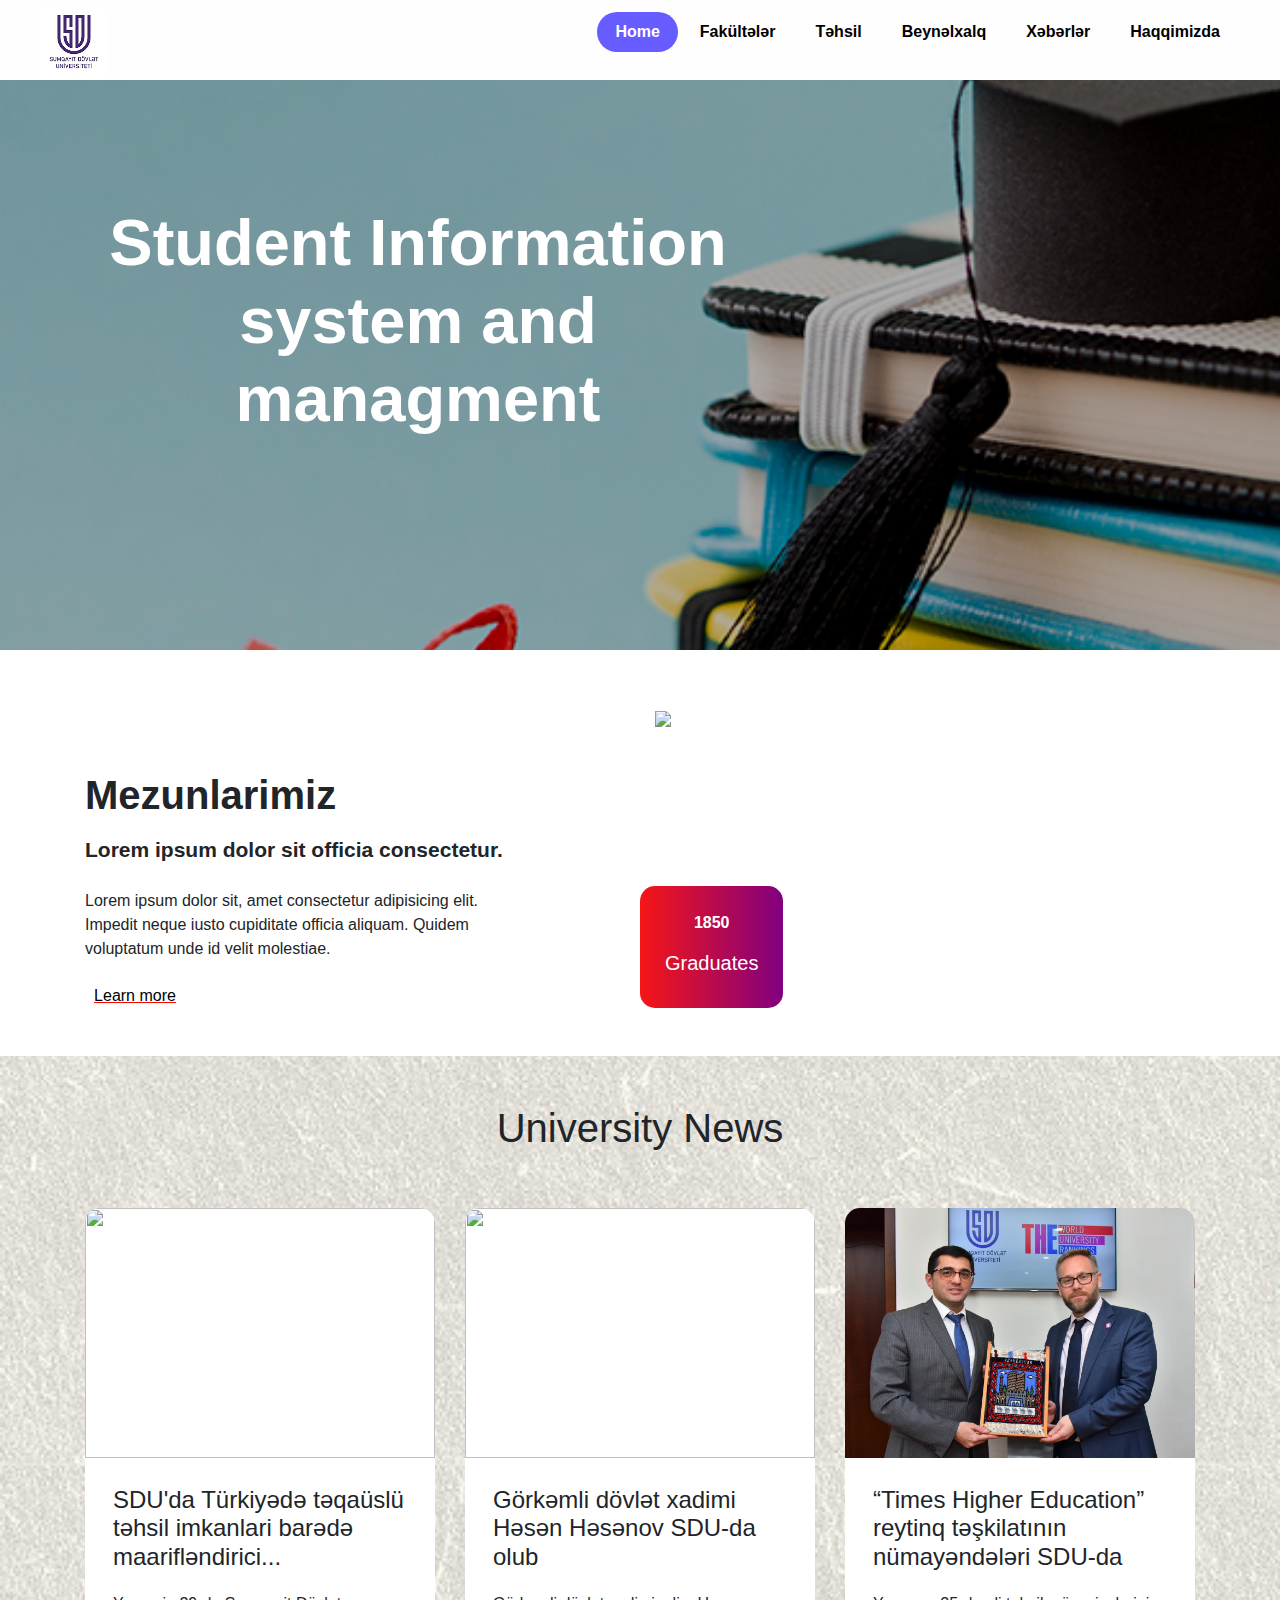
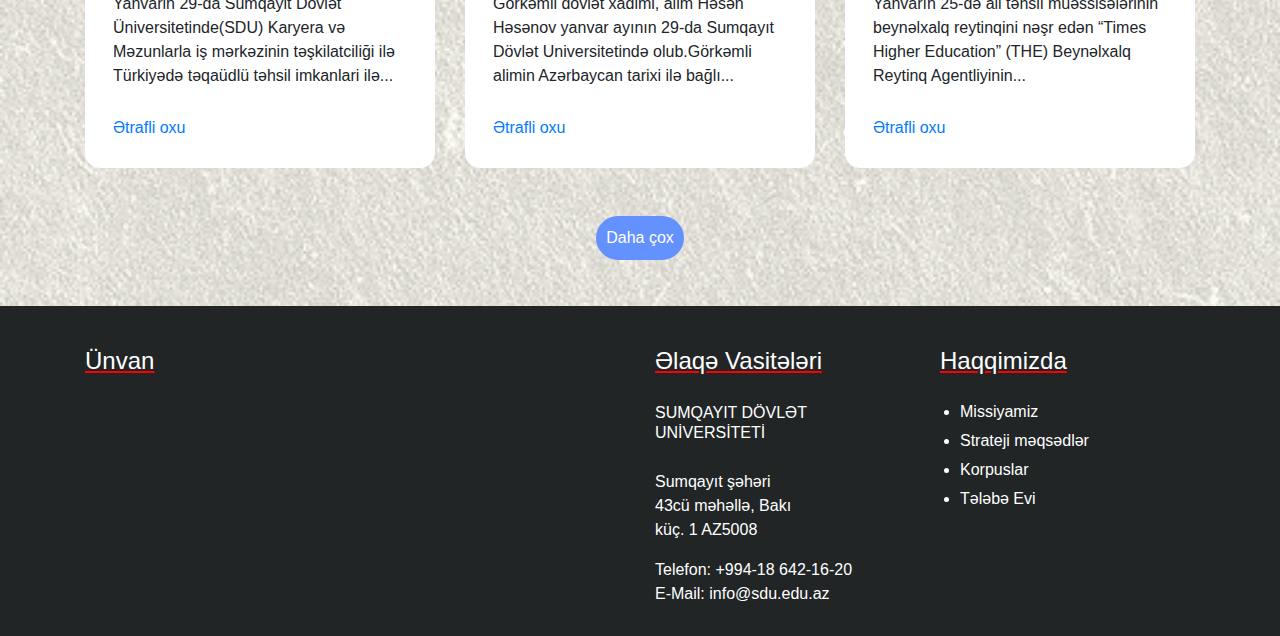
==== index.html @ 3cc32d67 "first commit" ====
<!DOCTYPE html>
<html lang="en">

<head>
    <meta charset="UTF-8">
    <meta name="viewport" content="width=device-width, initial-scale=1.0">
    <title>Document</title>
    <link rel="stylesheet" href="https://cdn.jsdelivr.net/npm/bootstrap@4.3.1/dist/css/bootstrap.min.css"
        integrity="sha384-ggOyR0iXCbMQv3Xipma34MD+dH/1fQ784/j6cY/iJTQUOhcWr7x9JvoRxT2MZw1T" crossorigin="anonymous">
    <link rel="stylesheet" href="https://cdnjs.cloudflare.com/ajax/libs/font-awesome/6.5.1/css/all.min.css"
        integrity="sha512-DTOQO9RWCH3ppGqcWaEA1BIZOC6xxalwEsw9c2QQeAIftl+Vegovlnee1c9QX4TctnWMn13TZye+giMm8e2LwA=="
        crossorigin="anonymous" referrerpolicy="no-referrer" />
    <link rel="stylesheet" href="./assets/css/main.css">
</head>

<body>

    <header>
        <div class="logo">
            <img src="./assets/images/logo_b.png">
        </div>
        <input type="checkbox" id="nav_check" hidden>
        <nav>
            <div class="logo">
                <img src="./assets/images/logo_b.png">
            </div>
            <ul>
                <li><a href="#" class="active">Home</a></li>
                <li>
                    <a href="#">Fakültələr</a>
                    <div class="mega_menu2">
                        <ul>
                            <li><a href="#">İqtisadiyyat və idarəetmə</a></li>
                            <li><a href="#">Fizika və elektroenergetika</a></li>
                            <li><a href="#">Tarix və coğrafiya</a></li>
                            <li><a href="#">Filologiya</a></li>
                            <li><a href="#">Mühəndislik</a></li>
                            <li><a href="#">Riyaziyyat</a></li>
                            <li><a href="#">Kimya və biologiya</a></li>
                        </ul>
                    </div>
                </li>
                <li>
                    <a href="#">Təhsil</a>
                    <div class="mega_menu">
                        <ul>
                            <li><a href="#">Bakalavr</a></li>
                            <li><a href="#">Magistr</a></li>
                            <li><a href="#">Doktorantura</a></li>
                            <li><a href="#">Akademik Teqvim</a></li>
                        </ul>
                    </div>
                </li>
                <li><a href="">Beynəlxalq</a></li>
                <li><a href="./news.html">Xəbərlər</a></li>
                <li><a href="./haqqinda.html">Haqqimizda</a></li>
            </ul>
        </nav>
        <label for="nav_check" class="hamburger">
            <div></div>
            <div></div>
            <div></div>
        </label>
    </header>

    <main>
        <section id="backImage">
            <div class="black">
                <div class="container">
                    <div class="row">
                        <div class="col-12">
                            <div class="systemText">
                                <h1>Student Information system and managment</h1>
                            </div>
                        </div>
                    </div>
                </div>
            </div>
        </section>
        <section id="mezunSection">
            <div class="container mt-5">
                <div class="row">
                    <div class="col-xl-6 col-lg-6 col-12 mt-5">
                        <div class="mezunText">
                            <h1>Mezunlarimiz</h1>
                            <p id="lorem">Lorem ipsum dolor sit officia consectetur.</p>
                            <p>Lorem ipsum dolor sit, amet consectetur adipisicing elit. Impedit neque iusto cupiditate
                                officia aliquam. Quidem voluptatum unde id velit molestiae.</p>
                            <button>Learn more</button>
                        </div>
                    </div>
                    <div class="col-xl-6 col-lg-6 col-12 mt-2">
                        <div class="mezunImage">
                            <img
                                src="https://iletisim.sakarya.edu.tr/timthumb.php?src=https://iletisim.sakarya.edu.tr/sites/iletisim.sakarya.edu.tr/image/2018-03-16_16-16-45-735_shutterstock_658847998.jpg&w=750">
                            <div class="mezunNumber">
                                <p>1850</p>
                                <h5>Graduates</h5>
                            </div>
                        </div>
                    </div>
                </div>
            </div>
        </section>
        <section id="newsSection">
            <div class="container mt-5">
                <div class="row">
                    <div class="col-12 mt-5 d-flex justify-content-center">
                        <div class="newsDiv">
                            <h1>University News</h1>
                        </div>
                    </div>
                    <div class="col-xl-4 col-md-6 col-12 mt-5">
                        <div class="newsThreeDiv">
                            <div class="newsDivImage">
                                <img src="./assets/images/IMG_6632.jpeg" alt="">
                            </div>
                            <div class="newsText">
                                <h4>SDU'da Türkiyədə təqaüslü təhsil imkanlari barədə maarifləndirici...</h4>
                                <p>Yanvarin 29-da Sumqayit Dövlət Üniversitetinde(SDU) Karyera və Məzunlarla iş
                                    mərkəzinin təşkilatciliği ilə Türkiyədə təqaüdlü təhsil imkanlari ilə...
                                </p>
                                <a href="./news.html">Ətrafli oxu <i class="fa-solid fa-arrow-right-long"></i></a>
                            </div>
                        </div>
                    </div>
                    <div class="col-xl-4 col-md-6 col-12 mt-5">
                        <div class="newsThreeDiv">
                            <div class="newsDivImage">
                                <img src="https://www.sdu.edu.az/userfiles/image/news/0930Metin.JPG" alt="">
                            </div>
                            <div class="newsText">
                                <h4>Görkəmli dövlət xadimi Həsən Həsənov SDU-da olub
                                </h4>
                                <p>Görkəmli dövlət xadimi, alim Həsən Həsənov yanvar ayının 29-da Sumqayıt Dövlət
                                    Universitetində olub.Görkəmli alimin Azərbaycan tarixi ilə bağlı...
                                </p>
                                <a href="./news.html">Ətrafli oxu <i class="fa-solid fa-arrow-right-long"></i></a>
                            </div>
                        </div>
                    </div>
                    <div class="col-xl-4 col-md-6 col-12 mt-5">
                        <div class="newsThreeDiv">
                            <div class="newsDivImage">
                                <img src="./assets/images/daebc06d-3aff-4c7c-9a2e-379bf083ae98.jpeg" alt="">
                            </div>
                            <div class="newsText">
                                <h4>“Times Higher Education” reytinq təşkilatının nümayəndələri SDU-da
                                </h4>
                                <p>Yanvarın 25-də ali təhsil müəssisələrinin beynəlxalq reytinqini nəşr edən “Times
                                    Higher Education” (THE) Beynəlxalq Reytinq Agentliyinin...</p>
                                <a href="./news.html">Ətrafli oxu <i class="fa-solid fa-arrow-right-long"></i></a>
                            </div>
                        </div>
                    </div>
                    <div class="col-12 mt-5 d-flex justify-content-center">
                        <div class="moreBtn">
                            <a href="./news.html">
                                <button>Daha çox</button>
                            </a>
                        </div>
                    </div>
                </div>
            </div>
        </section>

    </main>

    <footer>
        <div class="container">
            <div class="row">
                <div class="col-xl-6 col-md-6 col-12 mt-3">
                    <div class="map_uni">
                        <h4>Ünvan</h4>
                        <iframe
                            src="https://www.google.com/maps/embed?pb=!1m18!1m12!1m3!1d3030.5204602989106!2d49.674175275301245!3d40.574265846037385!2m3!1f0!2f0!3f0!3m2!1i1024!2i768!4f13.1!3m3!1m2!1s0x4030912b2cbbf477%3A0x6acc6600f49ba00e!2zU3VtcWF5xLF0IETDtnZsyZl0IFVuaXZlcnNpdGV0aQ!5e0!3m2!1saz!2saz!4v1706859973296!5m2!1saz!2saz"
                            width="100%" height="200px" style="border:0;" allowfullscreen="" loading="lazy"
                            referrerpolicy="no-referrer-when-downgrade"></iframe>

                    </div>
                </div>
                <div class="col-xl-3 col-md-6 col-12 mt-3">
                    <div class="end_text">
                        <h4>Əlaqə Vasitələri</h4>
                        <h6>SUMQAYIT DÖVLƏT UNİVERSİTETİ
                        </h6>
                        <p>Sumqayıt şəhəri
                            43cü məhəllə, Bakı küç. 1
                            AZ5008</p>
                        <span>Telefon: +994-18 642-16-20
                        </span>
                        <span>E-Mail: info@sdu.edu.az
                        </span>
                    </div>
                </div>
                <div class="col-xl-3 col-md-6 col-12 mt-3">
                    <div class="end_news">
                        <h4>Haqqimizda</h4>
                        <ul>
                            <li><a href="#">Missiyamiz</a></li>
                            <li><a href="#">Strateji məqsədlər</a></li>
                            <li><a href="./korpus.html">Korpuslar</a></li>
                            <li><a href="./student.html">Tələbə Evi</a></li>
                        </ul>
                    </div>
                </div>
            </div>
        </div>
    </footer>




    <script src="https://code.jquery.com/jquery-3.3.1.slim.min.js"
        integrity="sha384-q8i/X+965DzO0rT7abK41JStQIAqVgRVzpbzo5smXKp4YfRvH+8abtTE1Pi6jizo"
        crossorigin="anonymous"></script>
    <script src="https://cdn.jsdelivr.net/npm/popper.js@1.14.7/dist/umd/popper.min.js"
        integrity="sha384-UO2eT0CpHqdSJQ6hJty5KVphtPhzWj9WO1clHTMGa3JDZwrnQq4sF86dIHNDz0W1"
        crossorigin="anonymous"></script>
    <script src="https://cdn.jsdelivr.net/npm/bootstrap@4.3.1/dist/js/bootstrap.min.js"
        integrity="sha384-JjSmVgyd0p3pXB1rRibZUAYoIIy6OrQ6VrjIEaFf/nJGzIxFDsf4x0xIM+B07jRM"
        crossorigin="anonymous"></script>

</body>

</html>
---- assets/css/main.css ----
* {
  margin: 0;
  padding: 0;
  box-sizing: border-box;
  text-decoration: none;
}

header {
  position: fixed;
  width: 100%;
  z-index: 999;
  height: 80px;
  background-color: #fefefe;
  display: flex;
  justify-content: space-between;
  align-items: center;
  padding: 0 40px;
  margin: 0 auto;
}
header .logo {
  margin-top: 8px;
}
header .logo img {
  width: 50%;
  height: auto;
}
header nav .logo {
  display: none;
}
header nav ul {
  display: flex;
}
header nav ul li {
  list-style-type: none;
}
header nav ul li:hover .mega_menu {
  display: block;
  transition: 1s;
}
header nav ul li:hover .mega_menu2 {
  display: block;
  transition: 1s;
}
header nav ul li .mega_menu {
  position: absolute;
  left: 69%;
  padding: 5px;
  background-color: #fff;
  border-radius: 5px;
  display: none;
}
header nav ul li .mega_menu ul {
  display: flex;
  flex-direction: column;
}
header nav ul li .mega_menu ul li {
  margin-bottom: 10px;
}
header nav ul li .mega_menu2 {
  position: absolute;
  left: 59%;
  padding: 5px;
  background-color: #fff;
  border-radius: 5px;
  display: none;
}
header nav ul li .mega_menu2 ul {
  display: flex;
  flex-direction: column;
}
header nav ul li .mega_menu2 ul li {
  margin-bottom: 10px;
}
header nav ul li .active {
  background: #675cff;
  color: #fff;
}
header nav ul li a {
  color: black;
  display: block;
  margin: 0 2px;
  font-weight: 600;
  padding: 8px 18px;
  transition: 0.5s;
  border-radius: 30px;
}
header nav ul li a:hover {
  background-color: #655cff;
  text-decoration: none;
  color: white;
  transition: 0.5s;
}
header .hamburger {
  height: fit-content;
  cursor: pointer;
  padding: 3px 8px;
  border-radius: 5px;
  transition: 3s;
  display: none;
}
header .hamburger:hover {
  background: #f6f4ff;
}
header .hamburger div {
  width: 30px;
  height: 2px;
  margin: 6px 0;
  background: #212526;
}

@media (max-width: 1100px) {
  header {
    width: 100%;
    padding: 0 10px;
  }
  header nav {
    position: absolute;
    left: 0;
    top: 0;
    z-index: 1;
    width: 230px;
    height: 100vh;
    background-color: #fefefe;
    transition: 0.4s;
    box-shadow: 2px 0 20px 0 rgba(0, 0, 0, 0.05);
  }
  header nav .logo {
    display: block;
    display: flex;
    align-items: center;
    justify-content: center;
    width: 60%;
  }
  header nav ul {
    display: block;
    padding: 0 20px;
    margin-top: 20px;
  }
  header #nav_check:checked ~ nav {
    left: 0;
    display: none;
  }
  header .hamburger {
    display: block;
  }
}
#backImage {
  background-image: url(../../../assets/images/mezun_img.jpg);
  width: 100%;
  min-height: 650px;
  background-size: cover;
  background-position: center;
  background-attachment: fixed;
}
#backImage .black {
  background: rgba(0, 0, 0, 0.3);
  width: 100%;
  min-height: 650px;
  display: flex;
  justify-content: start;
  align-items: center;
}
#backImage .black .container {
  color: white;
}
#backImage .black .container .systemText {
  width: 60%;
  text-align: center;
}
#backImage .black .container .systemText h1 {
  font-size: 65px;
  font-weight: 600;
}

@media (max-width: 600px) {
  #backImage .black .container .systemText {
    text-align: center;
  }
  #backImage .black .container .systemText h1 {
    font-size: 35px;
  }
}
#mezunSection .mezunText {
  display: flex;
  flex-direction: column;
  gap: 7px;
  width: 100%;
  margin-top: 25px;
}
#mezunSection .mezunText h1 {
  font-weight: 650;
}
#mezunSection .mezunText #lorem {
  font-size: 21px;
  font-weight: 600;
}
#mezunSection .mezunText p {
  width: 80%;
}
#mezunSection .mezunText button {
  width: 100px;
  border: none;
  background-color: transparent;
  text-decoration: underline red;
}
#mezunSection .mezunImage img {
  width: 100%;
  height: auto;
}
#mezunSection .mezunImage .mezunNumber {
  padding: 25px;
  color: white;
  background: linear-gradient(to right, rgb(246, 22, 22), purple);
  position: absolute;
  left: 0;
  bottom: 0;
  border-radius: 15px;
  text-align: center;
}
#mezunSection .mezunImage .mezunNumber p {
  font-weight: 650;
}

#newsSection {
  margin-top: 30px;
  background-color: #fff;
  background-image: url(../../../assets/images/body_bg.jpg);
  width: 100%;
  min-height: 850px;
  background-size: cover;
  background-position: center;
}
#newsSection .newsThreeDiv {
  background-color: white;
  border-radius: 15px;
  transition: 1s;
}
#newsSection .newsThreeDiv:hover {
  scale: 1.1;
  transition: 1s;
  cursor: pointer;
}
#newsSection .newsThreeDiv .newsDivImage img {
  width: 100%;
  height: 250px;
  border-top-right-radius: 15px;
  border-top-left-radius: 15px;
}
#newsSection .newsThreeDiv .newsText {
  padding: 28px;
  display: flex;
  flex-direction: column;
  gap: 12px;
}
#newsSection .newsThreeDiv .newsText a:hover i {
  transform: translateX(5px);
}
#newsSection .moreBtn a button {
  border: none;
  background-color: #6391fd;
  padding: 8px;
  color: white;
  cursor: pointer;
  transition: all 0.7s ease;
  border-radius: 30px;
  border: 2px solid #6391fd;
}
#newsSection .moreBtn a button:hover {
  background-color: transparent;
  color: black;
  border: 2px solid #6391fd;
  transition: all 0.7s ease;
}

.projectsDiv {
  text-align: center;
  display: flex;
  flex-direction: column;
  justify-content: center;
  align-items: center;
  gap: 8px;
  width: 100%;
}
.projectsDiv h1 {
  width: 50%;
  font-size: 50px;
  font-weight: 640;
}

footer {
  background-color: #212526;
  color: white;
  width: 100%;
  min-height: 330px;
  display: flex;
  justify-content: center;
  align-items: center;
}
footer .container .map_uni h4 {
  text-decoration: underline red;
}
footer .container .map_uni iframe {
  margin-top: 20px;
}
footer .container .end_text {
  width: 100%;
}
footer .container .end_text h4 {
  text-decoration: underline red;
}
footer .container .end_text h6 {
  margin: 28px 0;
}
footer .container .end_text span {
  display: flex;
}
footer .container .end_text p {
  width: 60%;
}
footer .container .end_news h4 {
  text-decoration: underline red;
}
footer .container .end_news ul {
  margin-top: 25px;
  display: flex;
  flex-direction: column;
  gap: 5px;
  margin-left: 20px;
}
footer .container .end_news ul li a {
  color: white;
}

* {
  margin: 0;
  padding: 0;
  box-sizing: border-box;
}

.header {
  position: static;
}

#backColorOne {
  background-color: #e3e9f7;
  padding: 35px;
  margin-top: 25px;
}
#backColorOne .news_image img {
  width: 100%;
  height: auto;
  border-radius: 25px;
  transition: 0.5s;
}
#backColorOne .news_image img:hover {
  scale: 1.03;
  transition: 0.5s;
}
#backColorOne .news_text p {
  font-size: 18px;
  color: rgb(65, 65, 65);
  font-weight: 600;
}

@media (max-width: 600px) {
  #backColorOne .news_text p {
    font-size: 16px;
  }
  #backColorOne .news_head h3 {
    font-size: 20px;
  }
}
#backColor {
  background-color: #fff;
  padding: 25px;
  margin-top: 25px;
}
#backColor .news_image img {
  width: 100%;
  height: auto;
  border-radius: 25px;
  transition: 0.5s;
}
#backColor .news_image img:hover {
  scale: 1.03;
  transition: 0.5s;
}
#backColor .news_text p {
  font-size: 18px;
  color: rgb(65, 65, 65);
  font-weight: 600;
}

@media (max-width: 600px) {
  #backColor .news_text p {
    font-size: 16px;
  }
  #backColor .news_head h3 {
    font-size: 20px;
  }
}
* {
  margin: 0;
  padding: 0;
  box-sizing: border-box;
}

.bodyK {
  background-color: #e3e7f9;
}

.korpus_text {
  display: flex;
  flex-direction: column;
  align-items: center;
  justify-content: center;
  text-align: center;
}

.korpusOne_text p span {
  font-weight: 650;
}

.korpusThree_text p span {
  font-weight: 650;
}

.footerEnd {
  margin-top: 25px;
}

* {
  margin: 0;
  padding: 0;
  box-sizing: border-box;
}

.bodyK {
  background-color: #e3e7f9;
}

#studentSection .korpus_text {
  display: flex;
  flex-direction: column;
  align-items: center;
  justify-content: center;
  text-align: center;
}
#studentSection .korpusOne_text p {
  font-size: 17px;
  font-weight: 505;
  color: rgb(74, 69, 69);
}
#studentSection .korpusOne_text p span {
  font-weight: 650;
}
#studentSection .studentHome_image img {
  width: 100%;
  height: auto;
  border-radius: 25px;
  transition: 1s;
}
#studentSection .studentHome_image img:hover {
  transition: 1s;
  scale: 1.03;
}
#studentSection .korpusThree_text p {
  font-size: 17px;
  font-weight: 505;
  color: rgb(74, 69, 69);
}
#studentSection .korpusThree_text p span {
  font-weight: 650;
}

.footerEnd {
  margin-top: 25px;
}
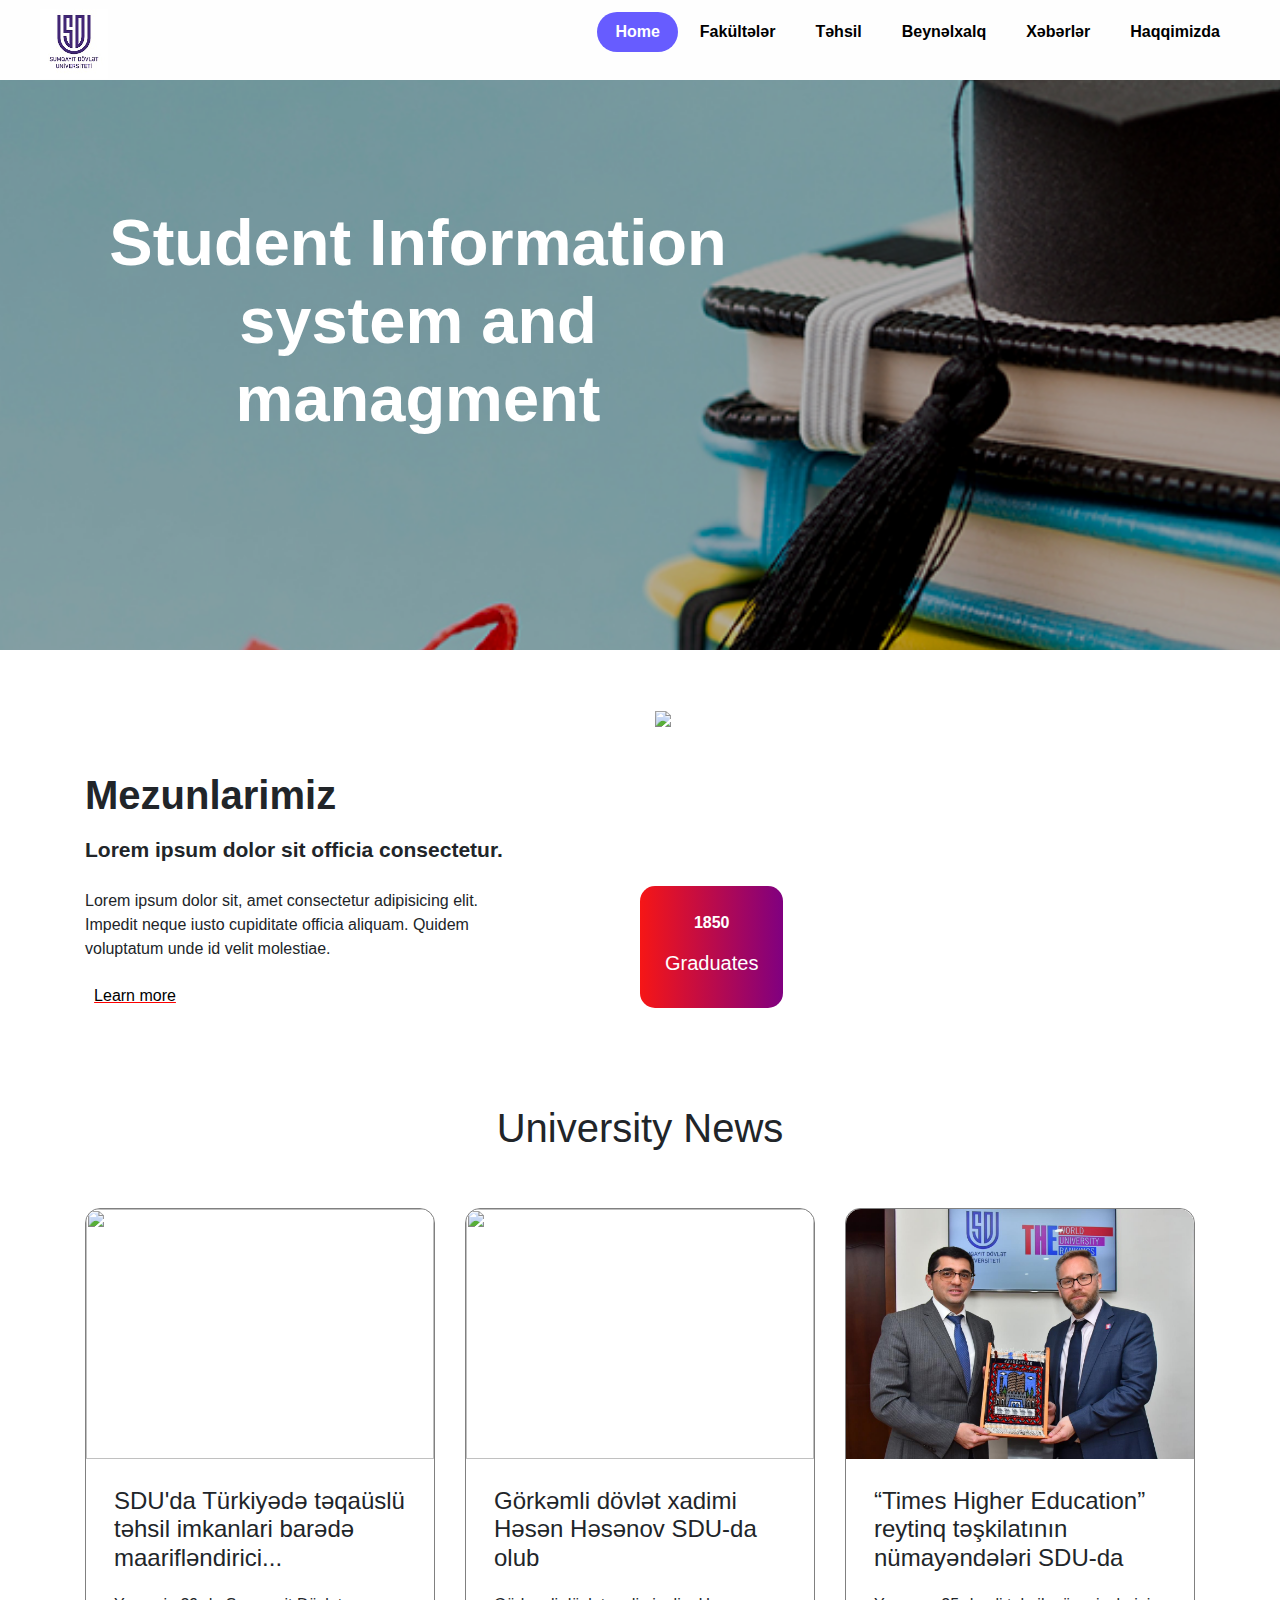
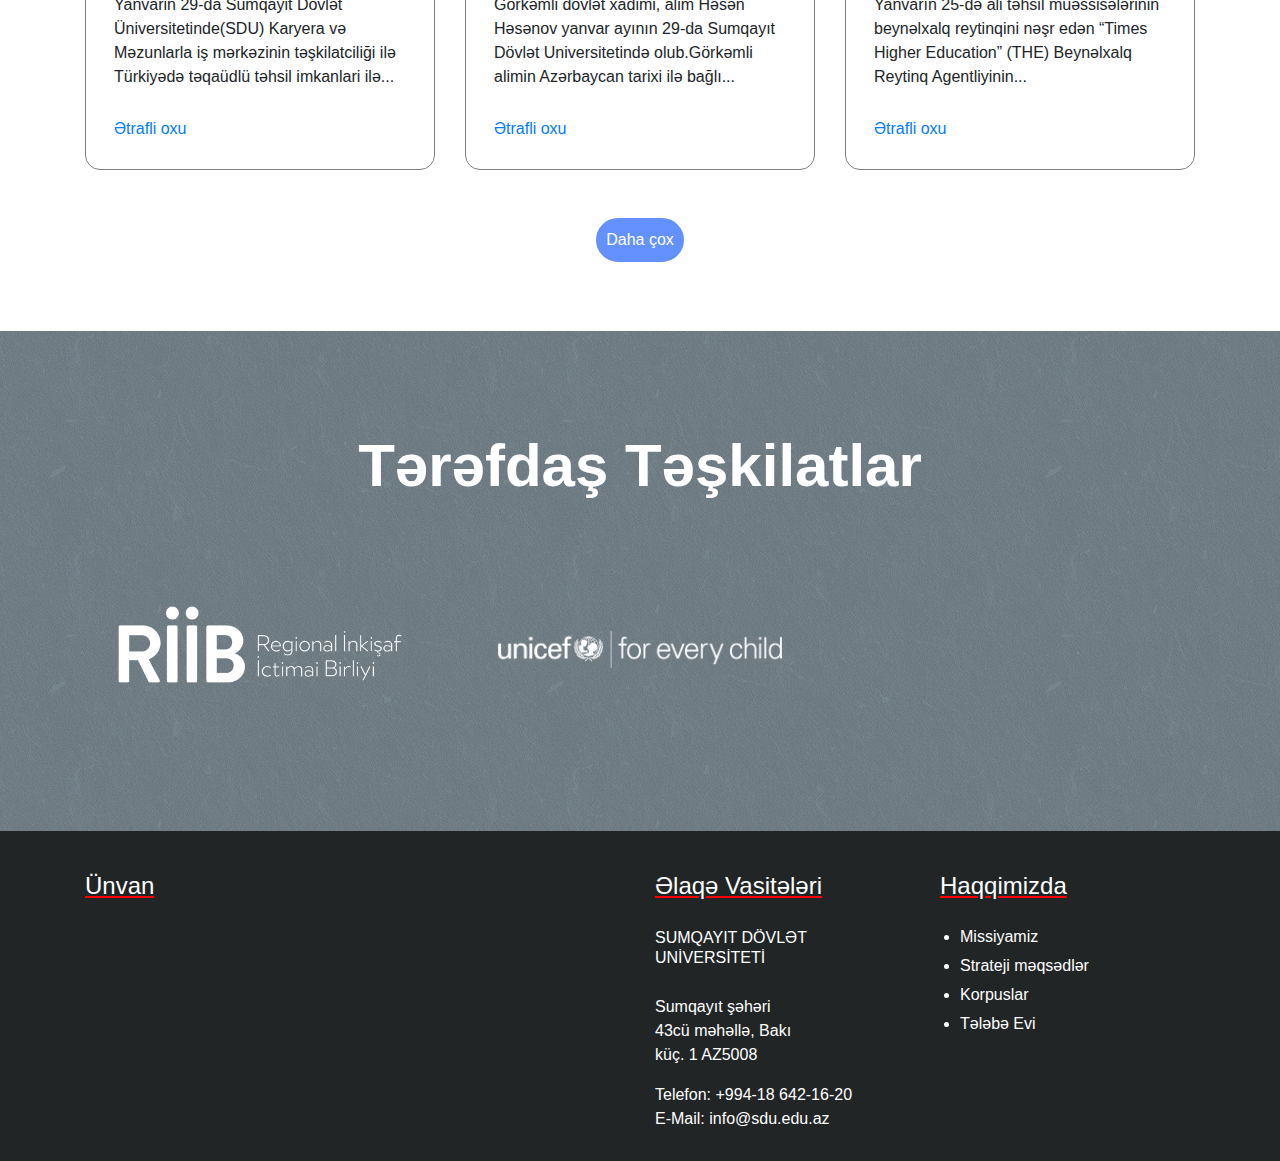
==== commit 79065815: "leader page and responsivlik" ====
--- a/index.html
+++ b/index.html
@@ -163,7 +163,33 @@
                 </div>
             </div>
         </section>
-
+        <section id="backPhoto">
+            <div class="container">
+                <div class="row">
+                    <div class="col-12">
+                        <div class="institutionDiv">
+                            <h1>Tərəfdaş Təşkilatlar</h1>
+                        </div>
+                    </div>
+                    <div class="col-xl-4 col-md-6 col-12 mt-5 p-5">
+                        <div class="institutionİmgs">
+                            <img src="./assets/images/logo_riib2x_az.png" alt="">
+                        </div>
+                    </div>
+                    <div class="col-xl-4 col-md-6 col-12 mt-5 p-5">
+                        <div class="institutionİmgs">
+                            <img id="unicef" src="./assets/images/English_9.png (1).webp" alt="">
+                        </div>
+                    </div>
+                    <div class="col-xl-4 col-md-6 col-12 mt-5 p-5">
+                        <div class="institutionİmgs">
+                            <img src="https://englishonline.britishcouncil.org/wp-content/themes/englishonline-site/_front/_gfx/logo.svg"
+                                alt="">
+                        </div>
+                    </div>
+                </div>
+            </div>
+        </section>
     </main>
 
     <footer>
--- a/assets/css/main.css
+++ b/assets/css/main.css
@@ -1,3 +1,4 @@
+@charset "UTF-8";
 * {
   margin: 0;
   padding: 0;
@@ -115,6 +116,7 @@
   }
   header nav {
     position: absolute;
+    animation: menuanime 1s forwards;
     left: 0;
     top: 0;
     z-index: 1;
@@ -144,6 +146,14 @@
     display: block;
   }
 }
+@keyframes menuanime {
+  from {
+    transform: translateX(-200px);
+  }
+  to {
+    transform: translateX(0);
+  }
+}
 #backImage {
   background-image: url(../../../assets/images/mezun_img.jpg);
   width: 100%;
@@ -157,24 +167,26 @@
   width: 100%;
   min-height: 650px;
   display: flex;
-  justify-content: start;
   align-items: center;
 }
 #backImage .black .container {
   color: white;
 }
 #backImage .black .container .systemText {
+  width: 100%;
+}
+#backImage .black .container .systemText h1 {
+  font-size: 65px;
+  font-weight: 600;
   width: 60%;
   text-align: center;
-}
-#backImage .black .container .systemText h1 {
-  font-size: 65px;
-  font-weight: 600;
 }
 
 @media (max-width: 600px) {
   #backImage .black .container .systemText {
     text-align: center;
+    display: flex;
+    justify-content: center;
   }
   #backImage .black .container .systemText h1 {
     font-size: 35px;
@@ -224,7 +236,6 @@
 #newsSection {
   margin-top: 30px;
   background-color: #fff;
-  background-image: url(../../../assets/images/body_bg.jpg);
   width: 100%;
   min-height: 850px;
   background-size: cover;
@@ -234,8 +245,10 @@
   background-color: white;
   border-radius: 15px;
   transition: 1s;
+  border: 1px solid gray;
 }
 #newsSection .newsThreeDiv:hover {
+  box-shadow: 0 0 5px 3px gray;
   scale: 1.1;
   transition: 1s;
   cursor: pointer;
@@ -245,6 +258,7 @@
   height: 250px;
   border-top-right-radius: 15px;
   border-top-left-radius: 15px;
+  object-fit: cover;
 }
 #newsSection .newsThreeDiv .newsText {
   padding: 28px;
@@ -272,6 +286,11 @@
   transition: all 0.7s ease;
 }
 
+@media (max-width: 600px) {
+  #newsSection .newsDiv h1 {
+    font-size: 32px;
+  }
+}
 .projectsDiv {
   text-align: center;
   display: flex;
@@ -287,6 +306,41 @@
   font-weight: 640;
 }
 
+#backPhoto {
+  background-image: url(../../../assets/images/info_block_bg.jpg);
+  width: 100%;
+  min-height: 500px;
+  display: flex;
+  justify-content: center;
+  align-items: center;
+  color: white;
+  margin-top: 25px;
+}
+#backPhoto .institutionDiv {
+  display: flex;
+  justify-content: center;
+  align-items: center;
+}
+#backPhoto .institutionDiv h1 {
+  font-size: 60px;
+  font-weight: 600;
+}
+#backPhoto .institutionİmgs img {
+  width: 100%;
+  height: auto;
+}
+#backPhoto .institutionİmgs #unicef {
+  margin-top: 25px;
+}
+
+@media (max-width: 600px) {
+  #backPhoto .institutionDiv {
+    text-align: center;
+  }
+  #backPhoto .institutionDiv h1 {
+    font-size: 40px;
+  }
+}
 footer {
   background-color: #212526;
   color: white;
@@ -475,4 +529,44 @@
 
 .footerEnd {
   margin-top: 25px;
+}
+
+* {
+  margin: 0;
+  padding: 0;
+  box-sizing: border-box;
+}
+
+.leader_img img {
+  width: 100%;
+  height: auto;
+}
+
+.leaderText a button {
+  padding: 5px 10px;
+  border: none;
+  text-decoration: underline red;
+  background-color: transparent;
+  cursor: pointer;
+  font-weight: 600;
+  display: flex;
+}
+.leaderText a button i {
+  display: none;
+}
+.leaderText a button:hover i {
+  display: block;
+  transform: translateX(5px);
+  margin-top: 5px;
+}
+
+* {
+  margin: 0;
+  padding: 0;
+  box-sizing: border-box;
+}
+
+.text_img img {
+  width: 100%;
+  height: auto;
 }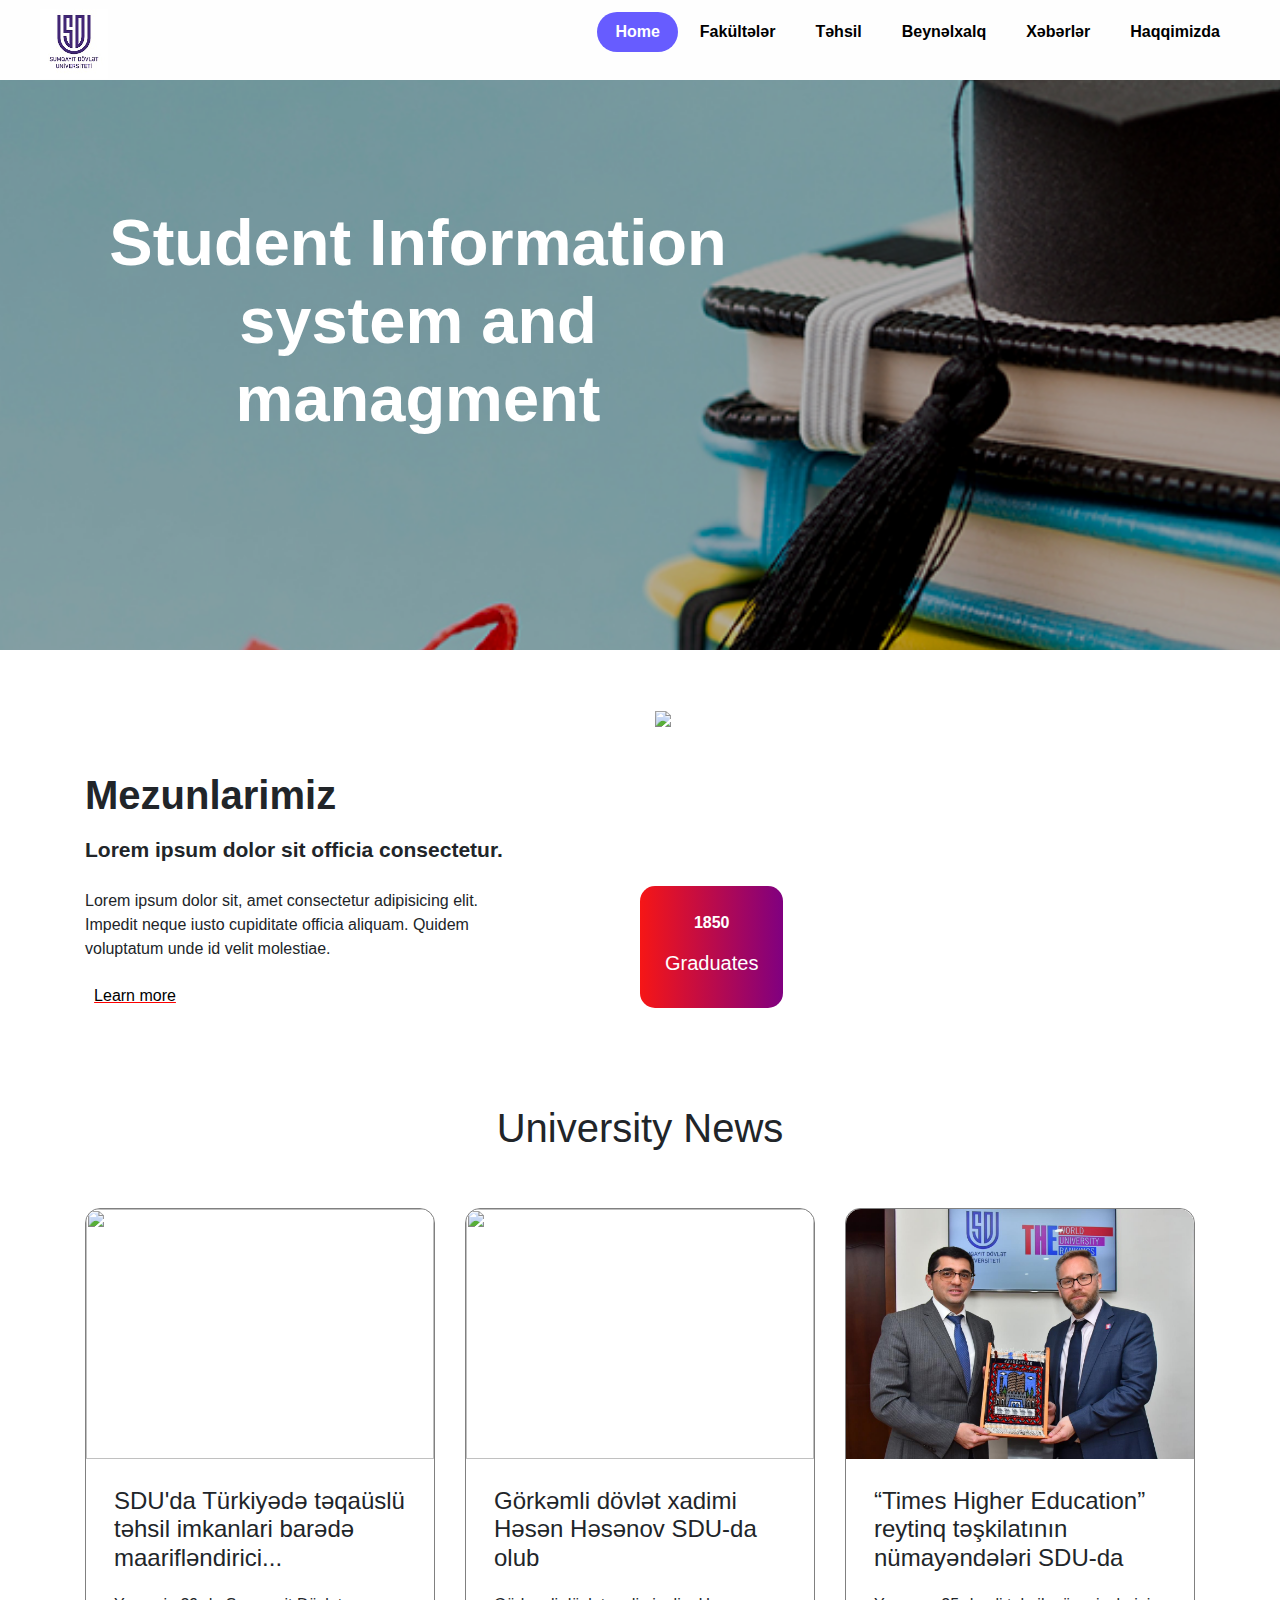
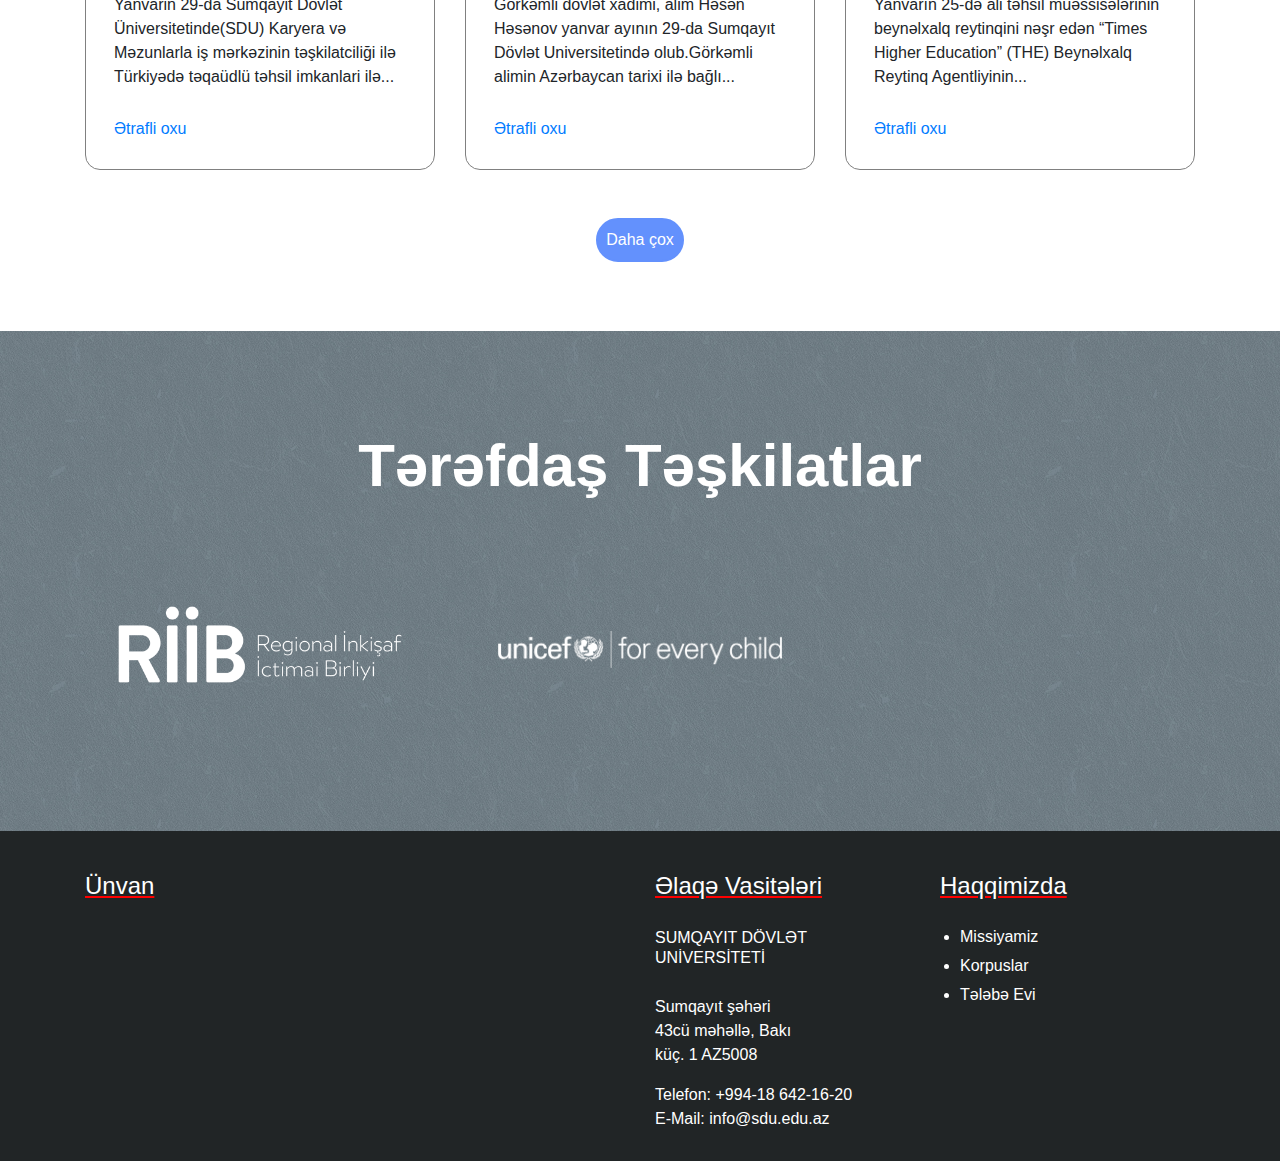
==== commit e29698d0: "faculty js and text" ====
--- a/index.html
+++ b/index.html
@@ -4,7 +4,7 @@
 <head>
     <meta charset="UTF-8">
     <meta name="viewport" content="width=device-width, initial-scale=1.0">
-    <title>Document</title>
+    <title>My Universty</title>
     <link rel="stylesheet" href="https://cdn.jsdelivr.net/npm/bootstrap@4.3.1/dist/css/bootstrap.min.css"
         integrity="sha384-ggOyR0iXCbMQv3Xipma34MD+dH/1fQ784/j6cY/iJTQUOhcWr7x9JvoRxT2MZw1T" crossorigin="anonymous">
     <link rel="stylesheet" href="https://cdnjs.cloudflare.com/ajax/libs/font-awesome/6.5.1/css/all.min.css"
@@ -27,8 +27,8 @@
             <ul>
                 <li><a href="#" class="active">Home</a></li>
                 <li>
-                    <a href="#">Fakültələr</a>
-                    <div class="mega_menu2">
+                    <a href="./faculty.html">Fakültələr</a>
+                    <!-- <div class="mega_menu2">
                         <ul>
                             <li><a href="#">İqtisadiyyat və idarəetmə</a></li>
                             <li><a href="#">Fizika və elektroenergetika</a></li>
@@ -38,7 +38,7 @@
                             <li><a href="#">Riyaziyyat</a></li>
                             <li><a href="#">Kimya və biologiya</a></li>
                         </ul>
-                    </div>
+                    </div> -->
                 </li>
                 <li>
                     <a href="#">Təhsil</a>
@@ -51,7 +51,7 @@
                         </ul>
                     </div>
                 </li>
-                <li><a href="">Beynəlxalq</a></li>
+                <li><a href="./beynelxalq.html">Beynəlxalq</a></li>
                 <li><a href="./news.html">Xəbərlər</a></li>
                 <li><a href="./haqqinda.html">Haqqimizda</a></li>
             </ul>
@@ -224,7 +224,6 @@
                         <h4>Haqqimizda</h4>
                         <ul>
                             <li><a href="#">Missiyamiz</a></li>
-                            <li><a href="#">Strateji məqsədlər</a></li>
                             <li><a href="./korpus.html">Korpuslar</a></li>
                             <li><a href="./student.html">Tələbə Evi</a></li>
                         </ul>
--- a/assets/css/main.css
+++ b/assets/css/main.css
@@ -6,6 +6,13 @@
   text-decoration: none;
 }
 
+body {
+  display: flex;
+  justify-content: space-between;
+  flex-direction: column;
+  min-height: 100vh;
+}
+
 header {
   position: fixed;
   width: 100%;
@@ -35,10 +42,6 @@
   list-style-type: none;
 }
 header nav ul li:hover .mega_menu {
-  display: block;
-  transition: 1s;
-}
-header nav ul li:hover .mega_menu2 {
   display: block;
   transition: 1s;
 }
@@ -55,21 +58,6 @@
   flex-direction: column;
 }
 header nav ul li .mega_menu ul li {
-  margin-bottom: 10px;
-}
-header nav ul li .mega_menu2 {
-  position: absolute;
-  left: 59%;
-  padding: 5px;
-  background-color: #fff;
-  border-radius: 5px;
-  display: none;
-}
-header nav ul li .mega_menu2 ul {
-  display: flex;
-  flex-direction: column;
-}
-header nav ul li .mega_menu2 ul li {
   margin-bottom: 10px;
 }
 header nav ul li .active {
@@ -121,7 +109,8 @@
     top: 0;
     z-index: 1;
     width: 230px;
-    height: 100vh;
+    height: 95vh;
+    border-radius: 5px;
     background-color: #fefefe;
     transition: 0.4s;
     box-shadow: 2px 0 20px 0 rgba(0, 0, 0, 0.05);
@@ -569,4 +558,171 @@
 .text_img img {
   width: 100%;
   height: auto;
+}
+
+* {
+  margin: 0;
+  padding: 0;
+  box-sizing: border-box;
+}
+
+#faculties {
+  display: flex;
+  flex-direction: column;
+  gap: 25px;
+}
+#faculties .box {
+  display: flex;
+  gap: 15px;
+  justify-content: space-between;
+  border: 2px solid gray;
+}
+#faculties .box .facultyWrite {
+  padding: 25px;
+  display: flex;
+  flex-direction: column;
+  gap: 5px;
+  margin-top: 20px;
+  align-items: center;
+}
+#faculties .box .facultyDiv {
+  display: flex;
+  flex-direction: column;
+  gap: 10px;
+}
+#faculties .box .facultyDiv img {
+  width: 280px;
+  height: 250px;
+  object-fit: cover;
+}
+#faculties .box .click_btn {
+  display: flex;
+  padding: 15px;
+  align-items: flex-end;
+}
+#faculties .box .click_btn button {
+  padding: 5px 10px;
+  border: none;
+  background-color: #272727;
+  color: white;
+  cursor: pointer;
+  border-radius: 6px;
+  border: 2px solid #272727;
+  font-weight: 600;
+  transition: 0.6s;
+}
+#faculties .box .click_btn button:hover {
+  background-color: white;
+  color: #272727;
+  border: 2px solid #272727;
+}
+
+.twoDiv {
+  display: flex;
+  gap: 25px;
+}
+.twoDiv .search_div {
+  display: flex;
+  justify-content: center;
+  align-items: center;
+  gap: 5px;
+}
+.twoDiv .search_div:hover input {
+  width: 250px;
+  background-color: rgb(230, 223, 223);
+}
+.twoDiv .search_div input {
+  width: 0;
+  border: none;
+  padding: 8px;
+  font-weight: 500;
+  transition: 0.8s;
+  outline: none;
+  border-radius: 25px;
+}
+.twoDiv .search_div button {
+  padding: 6px;
+  border: none;
+  background-color: black;
+  color: white;
+  border: 2px solid black;
+  transition: 0.7s;
+  border-radius: 50%;
+  width: 40px;
+}
+.twoDiv .search_div button:hover {
+  background-color: white;
+  border: 2px solid black;
+  color: black;
+}
+
+@media (max-width: 991px) {
+  .twoDiv {
+    display: flex;
+    flex-direction: column;
+  }
+  .twoDiv .search_div {
+    text-align: center;
+  }
+  .twoDiv .search_div:hover input {
+    width: 210px;
+  }
+  #faculties .box {
+    display: flex;
+    flex-direction: column;
+    text-align: center;
+  }
+  #faculties .box .facultyDiv img {
+    width: 100%;
+  }
+  #faculties .box .click_btn {
+    display: flex;
+    justify-content: center;
+    align-items: center;
+  }
+}
+* {
+  margin: 0;
+  padding: 0;
+  box-sizing: border-box;
+}
+
+.teskilat_text {
+  margin-top: 20px;
+}
+.teskilat_text ol {
+  margin-left: 20px;
+  margin-top: 20px;
+}
+.teskilat_text ol li a {
+  color: black;
+}
+
+.projects_text {
+  width: 80%;
+}
+.projects_text ol {
+  margin-left: 15px;
+}
+.projects_text ol li {
+  font-weight: 500;
+}
+.projects_text span {
+  display: flex;
+  flex-direction: column;
+}
+
+@media (max-width: 600px) {
+  .erasmus_div h1 {
+    font-size: 27px;
+  }
+  .projects_text {
+    width: 95%;
+  }
+  .projects_text h4 {
+    font-size: 22px;
+  }
+}
+.footerB {
+  margin-top: 25px;
 }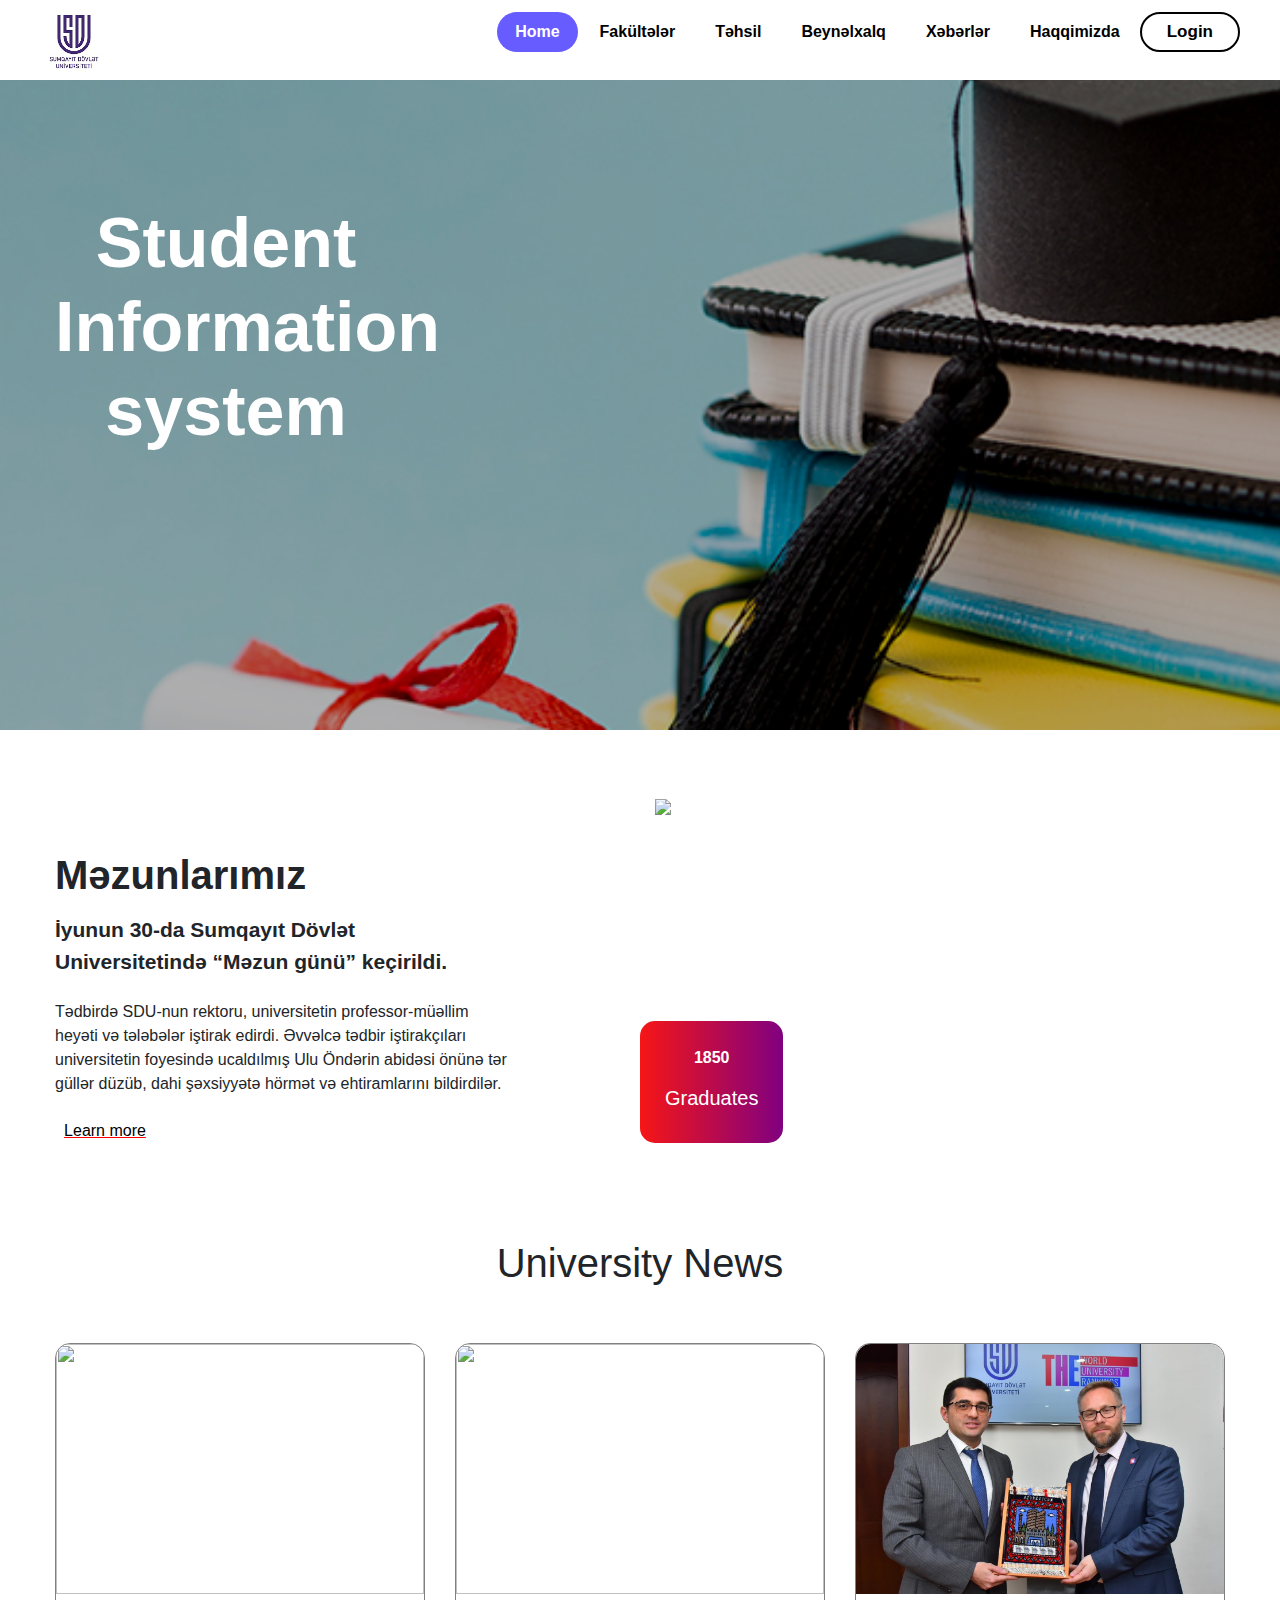
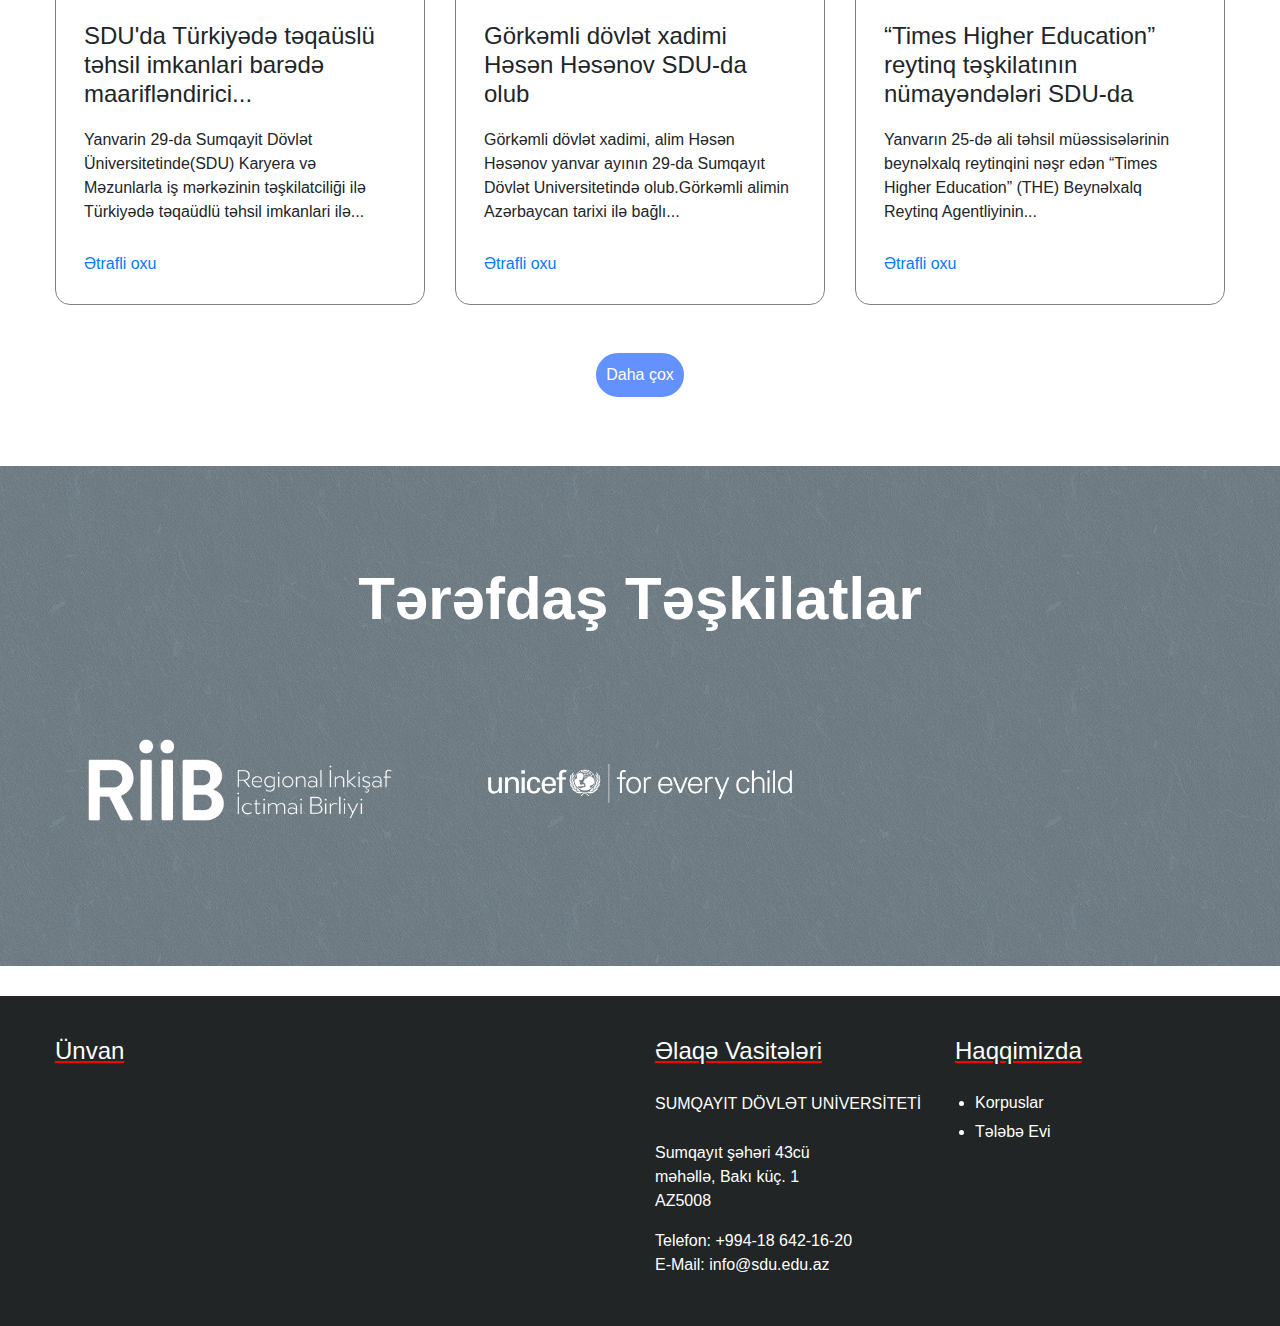
==== commit 16af4b9a: "admin page" ====
--- a/index.html
+++ b/index.html
@@ -1,251 +1,314 @@
-<!DOCTYPE html>
-<html lang="en">
-
-<head>
-    <meta charset="UTF-8">
-    <meta name="viewport" content="width=device-width, initial-scale=1.0">
-    <title>My Universty</title>
-    <link rel="stylesheet" href="https://cdn.jsdelivr.net/npm/bootstrap@4.3.1/dist/css/bootstrap.min.css"
-        integrity="sha384-ggOyR0iXCbMQv3Xipma34MD+dH/1fQ784/j6cY/iJTQUOhcWr7x9JvoRxT2MZw1T" crossorigin="anonymous">
-    <link rel="stylesheet" href="https://cdnjs.cloudflare.com/ajax/libs/font-awesome/6.5.1/css/all.min.css"
-        integrity="sha512-DTOQO9RWCH3ppGqcWaEA1BIZOC6xxalwEsw9c2QQeAIftl+Vegovlnee1c9QX4TctnWMn13TZye+giMm8e2LwA=="
-        crossorigin="anonymous" referrerpolicy="no-referrer" />
-    <link rel="stylesheet" href="./assets/css/main.css">
-</head>
-
-<body>
-
-    <header>
-        <div class="logo">
-            <img src="./assets/images/logo_b.png">
-        </div>
-        <input type="checkbox" id="nav_check" hidden>
-        <nav>
-            <div class="logo">
-                <img src="./assets/images/logo_b.png">
-            </div>
-            <ul>
-                <li><a href="#" class="active">Home</a></li>
-                <li>
-                    <a href="./faculty.html">Fakültələr</a>
-                    <!-- <div class="mega_menu2">
-                        <ul>
-                            <li><a href="#">İqtisadiyyat və idarəetmə</a></li>
-                            <li><a href="#">Fizika və elektroenergetika</a></li>
-                            <li><a href="#">Tarix və coğrafiya</a></li>
-                            <li><a href="#">Filologiya</a></li>
-                            <li><a href="#">Mühəndislik</a></li>
-                            <li><a href="#">Riyaziyyat</a></li>
-                            <li><a href="#">Kimya və biologiya</a></li>
-                        </ul>
-                    </div> -->
-                </li>
-                <li>
-                    <a href="#">Təhsil</a>
-                    <div class="mega_menu">
-                        <ul>
-                            <li><a href="#">Bakalavr</a></li>
-                            <li><a href="#">Magistr</a></li>
-                            <li><a href="#">Doktorantura</a></li>
-                            <li><a href="#">Akademik Teqvim</a></li>
-                        </ul>
-                    </div>
-                </li>
-                <li><a href="./beynelxalq.html">Beynəlxalq</a></li>
-                <li><a href="./news.html">Xəbərlər</a></li>
-                <li><a href="./haqqinda.html">Haqqimizda</a></li>
-            </ul>
-        </nav>
-        <label for="nav_check" class="hamburger">
-            <div></div>
-            <div></div>
-            <div></div>
-        </label>
-    </header>
-
-    <main>
-        <section id="backImage">
-            <div class="black">
-                <div class="container">
-                    <div class="row">
-                        <div class="col-12">
-                            <div class="systemText">
-                                <h1>Student Information system and managment</h1>
-                            </div>
-                        </div>
-                    </div>
-                </div>
-            </div>
-        </section>
-        <section id="mezunSection">
-            <div class="container mt-5">
-                <div class="row">
-                    <div class="col-xl-6 col-lg-6 col-12 mt-5">
-                        <div class="mezunText">
-                            <h1>Mezunlarimiz</h1>
-                            <p id="lorem">Lorem ipsum dolor sit officia consectetur.</p>
-                            <p>Lorem ipsum dolor sit, amet consectetur adipisicing elit. Impedit neque iusto cupiditate
-                                officia aliquam. Quidem voluptatum unde id velit molestiae.</p>
-                            <button>Learn more</button>
-                        </div>
-                    </div>
-                    <div class="col-xl-6 col-lg-6 col-12 mt-2">
-                        <div class="mezunImage">
-                            <img
-                                src="https://iletisim.sakarya.edu.tr/timthumb.php?src=https://iletisim.sakarya.edu.tr/sites/iletisim.sakarya.edu.tr/image/2018-03-16_16-16-45-735_shutterstock_658847998.jpg&w=750">
-                            <div class="mezunNumber">
-                                <p>1850</p>
-                                <h5>Graduates</h5>
-                            </div>
-                        </div>
-                    </div>
-                </div>
-            </div>
-        </section>
-        <section id="newsSection">
-            <div class="container mt-5">
-                <div class="row">
-                    <div class="col-12 mt-5 d-flex justify-content-center">
-                        <div class="newsDiv">
-                            <h1>University News</h1>
-                        </div>
-                    </div>
-                    <div class="col-xl-4 col-md-6 col-12 mt-5">
-                        <div class="newsThreeDiv">
-                            <div class="newsDivImage">
-                                <img src="./assets/images/IMG_6632.jpeg" alt="">
-                            </div>
-                            <div class="newsText">
-                                <h4>SDU'da Türkiyədə təqaüslü təhsil imkanlari barədə maarifləndirici...</h4>
-                                <p>Yanvarin 29-da Sumqayit Dövlət Üniversitetinde(SDU) Karyera və Məzunlarla iş
-                                    mərkəzinin təşkilatciliği ilə Türkiyədə təqaüdlü təhsil imkanlari ilə...
-                                </p>
-                                <a href="./news.html">Ətrafli oxu <i class="fa-solid fa-arrow-right-long"></i></a>
-                            </div>
-                        </div>
-                    </div>
-                    <div class="col-xl-4 col-md-6 col-12 mt-5">
-                        <div class="newsThreeDiv">
-                            <div class="newsDivImage">
-                                <img src="https://www.sdu.edu.az/userfiles/image/news/0930Metin.JPG" alt="">
-                            </div>
-                            <div class="newsText">
-                                <h4>Görkəmli dövlət xadimi Həsən Həsənov SDU-da olub
-                                </h4>
-                                <p>Görkəmli dövlət xadimi, alim Həsən Həsənov yanvar ayının 29-da Sumqayıt Dövlət
-                                    Universitetində olub.Görkəmli alimin Azərbaycan tarixi ilə bağlı...
-                                </p>
-                                <a href="./news.html">Ətrafli oxu <i class="fa-solid fa-arrow-right-long"></i></a>
-                            </div>
-                        </div>
-                    </div>
-                    <div class="col-xl-4 col-md-6 col-12 mt-5">
-                        <div class="newsThreeDiv">
-                            <div class="newsDivImage">
-                                <img src="./assets/images/daebc06d-3aff-4c7c-9a2e-379bf083ae98.jpeg" alt="">
-                            </div>
-                            <div class="newsText">
-                                <h4>“Times Higher Education” reytinq təşkilatının nümayəndələri SDU-da
-                                </h4>
-                                <p>Yanvarın 25-də ali təhsil müəssisələrinin beynəlxalq reytinqini nəşr edən “Times
-                                    Higher Education” (THE) Beynəlxalq Reytinq Agentliyinin...</p>
-                                <a href="./news.html">Ətrafli oxu <i class="fa-solid fa-arrow-right-long"></i></a>
-                            </div>
-                        </div>
-                    </div>
-                    <div class="col-12 mt-5 d-flex justify-content-center">
-                        <div class="moreBtn">
-                            <a href="./news.html">
-                                <button>Daha çox</button>
-                            </a>
-                        </div>
-                    </div>
-                </div>
-            </div>
-        </section>
-        <section id="backPhoto">
-            <div class="container">
-                <div class="row">
-                    <div class="col-12">
-                        <div class="institutionDiv">
-                            <h1>Tərəfdaş Təşkilatlar</h1>
-                        </div>
-                    </div>
-                    <div class="col-xl-4 col-md-6 col-12 mt-5 p-5">
-                        <div class="institutionİmgs">
-                            <img src="./assets/images/logo_riib2x_az.png" alt="">
-                        </div>
-                    </div>
-                    <div class="col-xl-4 col-md-6 col-12 mt-5 p-5">
-                        <div class="institutionİmgs">
-                            <img id="unicef" src="./assets/images/English_9.png (1).webp" alt="">
-                        </div>
-                    </div>
-                    <div class="col-xl-4 col-md-6 col-12 mt-5 p-5">
-                        <div class="institutionİmgs">
-                            <img src="https://englishonline.britishcouncil.org/wp-content/themes/englishonline-site/_front/_gfx/logo.svg"
-                                alt="">
-                        </div>
-                    </div>
-                </div>
-            </div>
-        </section>
-    </main>
-
-    <footer>
-        <div class="container">
-            <div class="row">
-                <div class="col-xl-6 col-md-6 col-12 mt-3">
-                    <div class="map_uni">
-                        <h4>Ünvan</h4>
-                        <iframe
-                            src="https://www.google.com/maps/embed?pb=!1m18!1m12!1m3!1d3030.5204602989106!2d49.674175275301245!3d40.574265846037385!2m3!1f0!2f0!3f0!3m2!1i1024!2i768!4f13.1!3m3!1m2!1s0x4030912b2cbbf477%3A0x6acc6600f49ba00e!2zU3VtcWF5xLF0IETDtnZsyZl0IFVuaXZlcnNpdGV0aQ!5e0!3m2!1saz!2saz!4v1706859973296!5m2!1saz!2saz"
-                            width="100%" height="200px" style="border:0;" allowfullscreen="" loading="lazy"
-                            referrerpolicy="no-referrer-when-downgrade"></iframe>
-
-                    </div>
-                </div>
-                <div class="col-xl-3 col-md-6 col-12 mt-3">
-                    <div class="end_text">
-                        <h4>Əlaqə Vasitələri</h4>
-                        <h6>SUMQAYIT DÖVLƏT UNİVERSİTETİ
-                        </h6>
-                        <p>Sumqayıt şəhəri
-                            43cü məhəllə, Bakı küç. 1
-                            AZ5008</p>
-                        <span>Telefon: +994-18 642-16-20
-                        </span>
-                        <span>E-Mail: info@sdu.edu.az
-                        </span>
-                    </div>
-                </div>
-                <div class="col-xl-3 col-md-6 col-12 mt-3">
-                    <div class="end_news">
-                        <h4>Haqqimizda</h4>
-                        <ul>
-                            <li><a href="#">Missiyamiz</a></li>
-                            <li><a href="./korpus.html">Korpuslar</a></li>
-                            <li><a href="./student.html">Tələbə Evi</a></li>
-                        </ul>
-                    </div>
-                </div>
-            </div>
-        </div>
-    </footer>
-
-
-
-
-    <script src="https://code.jquery.com/jquery-3.3.1.slim.min.js"
-        integrity="sha384-q8i/X+965DzO0rT7abK41JStQIAqVgRVzpbzo5smXKp4YfRvH+8abtTE1Pi6jizo"
-        crossorigin="anonymous"></script>
-    <script src="https://cdn.jsdelivr.net/npm/popper.js@1.14.7/dist/umd/popper.min.js"
-        integrity="sha384-UO2eT0CpHqdSJQ6hJty5KVphtPhzWj9WO1clHTMGa3JDZwrnQq4sF86dIHNDz0W1"
-        crossorigin="anonymous"></script>
-    <script src="https://cdn.jsdelivr.net/npm/bootstrap@4.3.1/dist/js/bootstrap.min.js"
-        integrity="sha384-JjSmVgyd0p3pXB1rRibZUAYoIIy6OrQ6VrjIEaFf/nJGzIxFDsf4x0xIM+B07jRM"
-        crossorigin="anonymous"></script>
-
-</body>
-
+<!DOCTYPE html>
+<html lang="en">
+
+<head>
+    <meta charset="UTF-8">
+    <meta name="viewport" content="width=device-width, initial-scale=1.0">
+    <title>My Universty</title>
+    <link rel="stylesheet" href="https://cdn.jsdelivr.net/npm/bootstrap@4.3.1/dist/css/bootstrap.min.css"
+        integrity="sha384-ggOyR0iXCbMQv3Xipma34MD+dH/1fQ784/j6cY/iJTQUOhcWr7x9JvoRxT2MZw1T" crossorigin="anonymous">
+    <link rel="stylesheet" href="https://cdnjs.cloudflare.com/ajax/libs/font-awesome/6.5.1/css/all.min.css"
+        integrity="sha512-DTOQO9RWCH3ppGqcWaEA1BIZOC6xxalwEsw9c2QQeAIftl+Vegovlnee1c9QX4TctnWMn13TZye+giMm8e2LwA=="
+        crossorigin="anonymous" referrerpolicy="no-referrer" />
+    <link rel="stylesheet" href="./assets/css/main.css">
+</head>
+
+<body>
+
+    <header>
+        <div class="logo">
+            <img src="./assets/images/logo_b.png">
+        </div>
+        <input type="checkbox" id="nav_check" hidden>
+        <nav>
+            <div class="logo">
+                <img src="./assets/images/logo_b.png">
+            </div>
+            <ul>
+                <li><a href="#" class="active">Home</a></li>
+                <li>
+                    <a href="./faculty.html">Fakültələr</a>
+                </li>
+                <li>
+                    <a href="#">Təhsil</a>
+                    <div class="mega_menu">
+                        <ul>
+                            <li><a href="#">Bakalavr</a></li>
+                            <li><a href="#">Magistr</a></li>
+                            <li><a href="#">Doktorantura</a></li>
+                            <li><a href="#">Akademik Teqvim</a></li>
+                        </ul>
+                    </div>
+                </li>
+                <li><a href="./beynelxalq.html">Beynəlxalq</a></li>
+                <li><a href="./news.html">Xəbərlər</a></li>
+                <li><a href="./haqqinda.html">Haqqimizda</a></li>
+                <button type="button" class="btnLogin-popup">Login <i class="fa-solid fa-user"></i></button>
+            </ul>
+        </nav>
+        <label for="nav_check" class="hamburger">
+            <div></div>
+            <div></div>
+            <div></div>
+        </label>
+    </header>
+
+    <main>
+        <section id="backImage">
+            <div class="black">
+                <div class="container mt-5">
+                    <div class="row">
+                        <div class="col-xl-6 col-md-6 col-12 mt-5">
+                            <div class="systemText">
+                                <h1>Student Information system</h1>
+                            </div>
+                        </div>
+                        <div class="col-xl-6 col-md-6 col-12 mt-3">
+                            <div class="loginAndRegister">
+                                <div class="main_box login">
+                                    <h1>Login</h1>
+                                    <form id="loginForm">
+                                        <div class="input_box">
+                                            <span class="icon"><i class="fa-solid fa-user"></i></span>
+                                            <input type="text" id="usernameInp" required autocomplete="off">
+                                            <label>Username</label>
+                                        </div>
+                                        <div class="input_box">
+                                            <span class="icon"><i id="eye_icon" class="fa-regular fa-eye"></i></span>
+                                            <input type="password" id="passInp" required autocomplete="off">
+                                            <label>Password</label>
+                                        </div>
+                                        <div class="check">
+                                            <label><input type="checkbox">Remember Me</label>
+                                            <a href="#">Forget Password</a>
+                                        </div>
+                                        <div id="false">
+                                        </div>
+                                        <button type="submit" class="main_btn">Login</button>
+                                        <div class="register">
+                                            <p>If you don't have an account? <a href="#" id="register_link">Register
+                                                    Here!</a>
+                                            </p>
+                                        </div>
+                                    </form>
+                                </div>
+
+                                <div class="main_box register">
+                                    <h1>Register</h1>
+                                    <form id="registerGet">
+                                        <div class="input_box">
+                                            <span class="icon"><i class="fa-solid fa-user"></i></span>
+                                            <input type="text" id="usernameRegister" required autocomplete="off">
+                                            <label>Username</label>
+                                        </div>
+                                        <div class="input_box">
+                                            <span class="icon"><i class="fa-solid fa-envelope"></i></span>
+                                            <input type="email" id="emailRegister" required autocomplete="off">
+                                            <label>Email</label>
+                                        </div>
+                                        <div class="input_box">
+                                            <span class="icon"><i id="eye_iconR" class="fa-regular fa-eye"></i></span>
+                                            <input type="password" id="passRegister" required autocomplete="off">
+                                            <label>Password</label>
+                                        </div>
+                                        <div id="succes">
+
+                                        </div>
+                                        <button type="submit" class="main_btn">Register Now</button>
+                                        <div class="login">
+                                            <p>If you don't have an account? <a href="#" id="login_link">
+                                                    Login!</a>
+                                            </p>
+                                        </div>
+                                    </form>
+                                </div>
+
+                                <span class="close_icon">
+                                    <i class="fa-solid fa-xmark"></i>
+                                </span>
+                            </div>
+                        </div>
+                    </div>
+                </div>
+            </div>
+        </section>
+        <section id="mezunSection">
+            <div class="container mt-5">
+                <div class="row">
+                    <div class="col-xl-6 col-lg-6 col-12 mt-5">
+                        <div class="mezunText">
+                            <h1>Məzunlarımız</h1>
+                            <p id="lorem">İyunun 30-da Sumqayıt Dövlət Universitetində “Məzun günü” keçirildi.</p>
+                            <p>Tədbirdə SDU-nun rektoru, universitetin professor-müəllim heyəti və tələbələr iştirak
+                                edirdi.
+                                Əvvəlcə tədbir iştirakçıları universitetin foyesində ucaldılmış Ulu Öndərin abidəsi
+                                önünə tər güllər düzüb, dahi şəxsiyyətə hörmət və ehtiramlarını bildirdilər.
+                            </p>
+                            <a href="./mezun.html">
+
+                                <button>Learn more</button>
+                            </a>
+                        </div>
+                    </div>
+                    <div class="col-xl-6 col-lg-6 col-12 mt-3">
+                        <div class="mezunImage">
+                            <img
+                                src="https://iletisim.sakarya.edu.tr/timthumb.php?src=https://iletisim.sakarya.edu.tr/sites/iletisim.sakarya.edu.tr/image/2018-03-16_16-16-45-735_shutterstock_658847998.jpg&w=750">
+                            <div class="mezunNumber">
+                                <p>1850</p>
+                                <h5>Graduates</h5>
+                            </div>
+                        </div>
+                    </div>
+                </div>
+            </div>
+        </section>
+        <section id="newsSection">
+            <div class="container mt-5">
+                <div class="row">
+                    <div class="col-12 mt-5 d-flex justify-content-center">
+                        <div class="newsDiv">
+                            <h1>University News</h1>
+                        </div>
+                    </div>
+                    <div class="col-xl-4 col-md-6 col-12 mt-5">
+                        <div class="newsThreeDiv">
+                            <div class="newsDivImage">
+                                <img src="./assets/images/IMG_6632.jpeg" alt="">
+                            </div>
+                            <div class="newsText">
+                                <h4>SDU'da Türkiyədə təqaüslü təhsil imkanlari barədə maarifləndirici...</h4>
+                                <p>Yanvarin 29-da Sumqayit Dövlət Üniversitetinde(SDU) Karyera və Məzunlarla iş
+                                    mərkəzinin təşkilatciliği ilə Türkiyədə təqaüdlü təhsil imkanlari ilə...
+                                </p>
+                                <a id="newss" href="./news.html">Ətrafli oxu <i
+                                        class="fa-solid fa-arrow-right-long"></i></a>
+                            </div>
+                        </div>
+                    </div>
+                    <div class="col-xl-4 col-md-6 col-12 mt-5">
+                        <div class="newsThreeDiv">
+                            <div class="newsDivImage">
+                                <img src="https://www.sdu.edu.az/userfiles/image/news/0930Metin.JPG" alt="">
+                            </div>
+                            <div class="newsText">
+                                <h4>Görkəmli dövlət xadimi Həsən Həsənov SDU-da olub
+                                </h4>
+                                <p>Görkəmli dövlət xadimi, alim Həsən Həsənov yanvar ayının 29-da Sumqayıt Dövlət
+                                    Universitetində olub.Görkəmli alimin Azərbaycan tarixi ilə bağlı...
+                                </p>
+                                <a href="./news.html">Ətrafli oxu <i class="fa-solid fa-arrow-right-long"></i></a>
+                            </div>
+                        </div>
+                    </div>
+                    <div class="col-xl-4 col-md-6 col-12 mt-5">
+                        <div class="newsThreeDiv">
+                            <div class="newsDivImage">
+                                <img src="./assets/images/daebc06d-3aff-4c7c-9a2e-379bf083ae98.jpeg" alt="">
+                            </div>
+                            <div class="newsText">
+                                <h4>“Times Higher Education” reytinq təşkilatının nümayəndələri SDU-da
+                                </h4>
+                                <p>Yanvarın 25-də ali təhsil müəssisələrinin beynəlxalq reytinqini nəşr edən “Times
+                                    Higher Education” (THE) Beynəlxalq Reytinq Agentliyinin...</p>
+                                <a href="./news.html">Ətrafli oxu <i class="fa-solid fa-arrow-right-long"></i></a>
+                            </div>
+                        </div>
+                    </div>
+                    <div class="col-12 mt-5 d-flex justify-content-center">
+                        <div class="moreBtn">
+                            <a href="./news.html">
+                                <button>Daha çox</button>
+                            </a>
+                        </div>
+                    </div>
+                </div>
+            </div>
+        </section>
+        <section id="backPhoto">
+            <div class="container">
+                <div class="row">
+                    <div class="col-12">
+                        <div class="institutionDiv">
+                            <h1>Tərəfdaş Təşkilatlar</h1>
+                        </div>
+                    </div>
+                    <div class="col-xl-4 col-md-6 col-12 mt-5 p-5">
+                        <div class="institutionİmgs">
+                            <img src="./assets/images/logo_riib2x_az.png" alt="">
+                        </div>
+                    </div>
+                    <div class="col-xl-4 col-md-6 col-12 mt-5 p-5">
+                        <div class="institutionİmgs">
+                            <img id="unicef" src="./assets/images/English_9.png (1).webp" alt="">
+                        </div>
+                    </div>
+                    <div class="col-xl-4 col-md-6 col-12 mt-5 p-5">
+                        <div class="institutionİmgs">
+                            <img src="https://englishonline.britishcouncil.org/wp-content/themes/englishonline-site/_front/_gfx/logo.svg"
+                                alt="">
+                        </div>
+                    </div>
+                </div>
+            </div>
+        </section>
+    </main>
+
+    <footer>
+        <div class="container">
+            <div class="row">
+                <div class="col-xl-6 col-md-6 col-12 mt-3">
+                    <div class="map_uni">
+                        <h4>Ünvan</h4>
+                        <iframe
+                            src="https://www.google.com/maps/embed?pb=!1m18!1m12!1m3!1d3030.5204602989106!2d49.674175275301245!3d40.574265846037385!2m3!1f0!2f0!3f0!3m2!1i1024!2i768!4f13.1!3m3!1m2!1s0x4030912b2cbbf477%3A0x6acc6600f49ba00e!2zU3VtcWF5xLF0IETDtnZsyZl0IFVuaXZlcnNpdGV0aQ!5e0!3m2!1saz!2saz!4v1706859973296!5m2!1saz!2saz"
+                            width="100%" height="200px" style="border:0;" allowfullscreen="" loading="lazy"
+                            referrerpolicy="no-referrer-when-downgrade"></iframe>
+
+                    </div>
+                </div>
+                <div class="col-xl-3 col-md-6 col-12 mt-3">
+                    <div class="end_text">
+                        <h4>Əlaqə Vasitələri</h4>
+                        <h6>SUMQAYIT DÖVLƏT UNİVERSİTETİ
+                        </h6>
+                        <p>Sumqayıt şəhəri
+                            43cü məhəllə, Bakı küç. 1
+                            AZ5008</p>
+                        <span>Telefon: +994-18 642-16-20
+                        </span>
+                        <span>E-Mail: info@sdu.edu.az
+                        </span>
+                    </div>
+                </div>
+                <div class="col-xl-3 col-md-6 col-12 mt-3">
+                    <div class="end_news">
+                        <h4>Haqqimizda</h4>
+                        <ul>
+                            <li><a href="./korpus.html">Korpuslar</a></li>
+                            <li><a href="./student.html">Tələbə Evi</a></li>
+                        </ul>
+                    </div>
+                </div>
+            </div>
+        </div>
+    </footer>
+
+
+
+    <script src="https://cdn.jsdelivr.net/npm/axios/dist/axios.min.js"></script>
+    <script src="./assets/js/index.js"></script>
+
+    <script src="https://code.jquery.com/jquery-3.3.1.slim.min.js"
+        integrity="sha384-q8i/X+965DzO0rT7abK41JStQIAqVgRVzpbzo5smXKp4YfRvH+8abtTE1Pi6jizo"
+        crossorigin="anonymous"></script>
+    <script src="https://cdn.jsdelivr.net/npm/popper.js@1.14.7/dist/umd/popper.min.js"
+        integrity="sha384-UO2eT0CpHqdSJQ6hJty5KVphtPhzWj9WO1clHTMGa3JDZwrnQq4sF86dIHNDz0W1"
+        crossorigin="anonymous"></script>
+    <script src="https://cdn.jsdelivr.net/npm/bootstrap@4.3.1/dist/js/bootstrap.min.js"
+        integrity="sha384-JjSmVgyd0p3pXB1rRibZUAYoIIy6OrQ6VrjIEaFf/nJGzIxFDsf4x0xIM+B07jRM"
+        crossorigin="anonymous"></script>
+
+</body>
+
 </html>--- a/assets/css/main.css
+++ b/assets/css/main.css
@@ -6,19 +6,12 @@
   text-decoration: none;
 }
 
-body {
-  display: flex;
-  justify-content: space-between;
-  flex-direction: column;
-  min-height: 100vh;
-}
-
 header {
   position: fixed;
   width: 100%;
   z-index: 999;
   height: 80px;
-  background-color: #fefefe;
+  background-color: #fff;
   display: flex;
   justify-content: space-between;
   align-items: center;
@@ -38,6 +31,24 @@
 header nav ul {
   display: flex;
 }
+header nav ul .btnLogin-popup {
+  display: inline-block;
+  padding: 3px 25px;
+  background-color: transparent;
+  color: black;
+  border: 2px solid black;
+  font-size: 17px;
+  border-radius: 20px;
+  font-weight: 600;
+  cursor: pointer;
+  transition: all ease 0.7s;
+}
+header nav ul .btnLogin-popup:hover {
+  background-color: #675cff;
+  color: white;
+  border: 2px solid #675cff;
+  transition: all ease 0.7s;
+}
 header nav ul li {
   list-style-type: none;
 }
@@ -47,7 +58,7 @@
 }
 header nav ul li .mega_menu {
   position: absolute;
-  left: 69%;
+  left: 57%;
   padding: 5px;
   background-color: #fff;
   border-radius: 5px;
@@ -109,7 +120,7 @@
     top: 0;
     z-index: 1;
     width: 230px;
-    height: 95vh;
+    height: 90vh;
     border-radius: 5px;
     background-color: #fefefe;
     transition: 0.4s;
@@ -138,15 +149,17 @@
 @keyframes menuanime {
   from {
     transform: translateX(-200px);
+    opacity: 0;
   }
   to {
     transform: translateX(0);
+    opacity: 1;
   }
 }
 #backImage {
   background-image: url(../../../assets/images/mezun_img.jpg);
   width: 100%;
-  min-height: 650px;
+  min-height: 730px;
   background-size: cover;
   background-position: center;
   background-attachment: fixed;
@@ -154,24 +167,321 @@
 #backImage .black {
   background: rgba(0, 0, 0, 0.3);
   width: 100%;
-  min-height: 650px;
-  display: flex;
-  align-items: center;
+  min-height: 730px;
+  display: flex;
+  align-items: center;
+  justify-content: center;
 }
 #backImage .black .container {
   color: white;
+  display: flex;
+  justify-content: center;
+  align-items: center;
+}
+#backImage .black .container .loginAndRegister {
+  background-color: transparent;
+  border: 3px solid rgba(255, 255, 255, 0.4);
+  backdrop-filter: blur(25px);
+  border-radius: 20px;
+  box-shadow: 0 5px 10px 5px white;
+  width: 80%;
+  display: flex;
+  overflow: hidden;
+  transform: scale(0);
+}
+#backImage .black .container .loginAndRegister .main_box.login {
+  width: 100%;
+  height: 450px;
+  padding: 25px;
+  transition: transform 0.2s ease;
+  transform: translateX(0);
+}
+#backImage .black .container .loginAndRegister .main_box.login .input_box {
+  position: relative;
+  height: 52px;
+  width: 100%;
+  border-bottom: 2px solid black;
+  margin: 32px 0;
+}
+#backImage .black .container .loginAndRegister .main_box.login .input_box label {
+  position: absolute;
+  left: 6px;
+  top: 50%;
+  transform: translateY(-50%);
+  pointer-events: none;
+  color: black;
+  font-size: 17px;
+  font-weight: 600;
+  transition: all ease 0.5s;
+  color: white;
+}
+#backImage .black .container .loginAndRegister .main_box.login .input_box input {
+  background: transparent;
+  width: 100%;
+  height: 100%;
+  border: none;
+  outline: none;
+  font-size: 17px;
+  font-weight: 600;
+  padding: 0 30px 0 6px;
+}
+#backImage .black .container .loginAndRegister .main_box.login .input_box .icon {
+  position: absolute;
+  right: 9px;
+  font-size: 19px;
+  color: white;
+  cursor: pointer;
+}
+#backImage .black .container .loginAndRegister .main_box.login .input_box input:focus ~ label,
+#backImage .black .container .loginAndRegister .main_box.login .input_box input:valid ~ label {
+  top: -3px;
+}
+#backImage .black .container .loginAndRegister .main_box.login .check {
+  font-size: 15px;
+  font-weight: 500;
+  color: white;
+  margin: -14px 0 15px;
+  display: flex;
+  justify-content: space-between;
+}
+#backImage .black .container .loginAndRegister .main_box.login .check label {
+  display: flex;
+  align-items: center;
+}
+#backImage .black .container .loginAndRegister .main_box.login .check label input {
+  cursor: pointer;
+  margin-right: 5px;
+  accent-color: black;
+}
+#backImage .black .container .loginAndRegister .main_box.login .check a {
+  color: white;
+}
+#backImage .black .container .loginAndRegister .main_box.login .main_btn {
+  background-color: black;
+  width: 100%;
+  height: 43px;
+  border-radius: 8px;
+  font-size: 17px;
+  font-weight: 600;
+  color: white;
+  border: none;
+  border: 2px solid #212526;
+  transition: 0.7s;
+  cursor: pointer;
+  margin-bottom: 25px;
+}
+#backImage .black .container .loginAndRegister .main_box.login .main_btn:hover {
+  background-color: white;
+  color: #212526;
+  border: 2px solid #212526;
+  transition: 0.7s;
+}
+#backImage .black .container .loginAndRegister .main_box.login .register {
+  text-align: center;
+  color: white;
+  font-size: 15px;
+  font-weight: 550;
+  margin-bottom: 30px;
+}
+#backImage .black .container .loginAndRegister .main_box.login .register p a {
+  color: black;
+  font-weight: 600;
+}
+#backImage .black .container .loginAndRegister .main_box.login h1 {
+  text-align: center;
+  font-size: 40px;
+  font-weight: 700;
+}
+#backImage .black .container .loginAndRegister #false {
+  color: red;
+  text-align: center;
+}
+#backImage .black .container .loginAndRegister #false p {
+  font-size: 20px;
+  font-weight: 650;
+}
+#backImage .black .container .loginAndRegister .main_box.register {
+  position: absolute;
+  transform: translateX(500px);
+  width: 80%;
+  left: 30px;
+  min-height: 30vh;
+  transition: none;
+  margin-bottom: 20px;
+}
+#backImage .black .container .loginAndRegister .main_box.register h1 {
+  margin-top: 25px;
+}
+#backImage .black .container .loginAndRegister .main_box.register .input_box {
+  position: relative;
+  height: 52px;
+  width: 100%;
+  border-bottom: 2px solid black;
+  margin: 32px 0;
+}
+#backImage .black .container .loginAndRegister .main_box.register .input_box label {
+  position: absolute;
+  left: 6px;
+  top: 50%;
+  transform: translateY(-50%);
+  pointer-events: none;
+  color: black;
+  font-size: 17px;
+  font-weight: 600;
+  transition: all ease 0.5s;
+  color: white;
+}
+#backImage .black .container .loginAndRegister .main_box.register .input_box input {
+  background: transparent;
+  width: 100%;
+  height: 100%;
+  border: none;
+  outline: none;
+  font-size: 17px;
+  font-weight: 600;
+  padding: 0 30px 0 6px;
+}
+#backImage .black .container .loginAndRegister .main_box.register .input_box .icon {
+  position: absolute;
+  right: 9px;
+  font-size: 19px;
+  color: white;
+  cursor: pointer;
+}
+#backImage .black .container .loginAndRegister .main_box.register .input_box input:focus ~ label,
+#backImage .black .container .loginAndRegister .main_box.register .input_box input:valid ~ label {
+  top: -3px;
+}
+#backImage .black .container .loginAndRegister .main_box.register .check {
+  font-size: 15px;
+  font-weight: 500;
+  color: white;
+  margin: -14px 0 15px;
+  display: flex;
+  justify-content: space-between;
+}
+#backImage .black .container .loginAndRegister .main_box.register .check label input {
+  cursor: pointer;
+  margin-right: 5px;
+  accent-color: black;
+}
+#backImage .black .container .loginAndRegister .main_box.register .check a {
+  color: white;
+}
+#backImage .black .container .loginAndRegister .main_box.register .main_btn {
+  background-color: black;
+  width: 100%;
+  height: 43px;
+  border-radius: 8px;
+  font-size: 17px;
+  font-weight: 600;
+  color: white;
+  border: none;
+  border: 2px solid #212526;
+  transition: 0.7s;
+  cursor: pointer;
+  margin-bottom: 25px;
+}
+#backImage .black .container .loginAndRegister .main_box.register .main_btn:hover {
+  background-color: white;
+  color: #212526;
+  border: 2px solid #212526;
+  transition: 0.7s;
+}
+#backImage .black .container .loginAndRegister .main_box.register .login {
+  text-align: center;
+  color: white;
+  font-size: 15px;
+  font-weight: 550;
+  margin-bottom: 30px;
+}
+#backImage .black .container .loginAndRegister .main_box.register .login p a {
+  color: black;
+  font-weight: 600;
+}
+#backImage .black .container .loginAndRegister .main_box.register .login {
+  text-align: center;
+  color: white;
+  font-size: 15px;
+  font-weight: 550;
+  margin-bottom: 30px;
+}
+#backImage .black .container .loginAndRegister .main_box.register .login p a {
+  color: black;
+  font-weight: 600;
+}
+#backImage .black .container .loginAndRegister .main_box.register h1 {
+  text-align: center;
+  font-size: 40px;
+  font-weight: 700;
+}
+#backImage .black .container .loginAndRegister #succes {
+  text-align: center;
+  border-radius: 5px;
+  display: flex;
+  align-items: center;
+  justify-content: center;
+}
+#backImage .black .container .loginAndRegister #succes p {
+  color: green;
+  font-weight: 600;
+  font-size: 18px;
+}
+#backImage .black .container .loginAndRegister #succes p i {
+  color: green;
+  font-weight: 900;
+}
+#backImage .black .container .loginAndRegister .close_icon {
+  position: absolute;
+  left: 0;
+  top: 0;
+  width: 44px;
+  height: 44px;
+  background-color: #212526;
+  color: #fff;
+  display: inline-flex;
+  align-items: center;
+  justify-content: center;
+  font-size: 25px;
+  z-index: 1;
+  border-bottom-right-radius: 15px;
+  border-top-left-radius: 15px;
+  cursor: pointer;
+}
+#backImage .black .container .loginAndRegister.active {
+  height: 500px;
+  display: flex;
+  justify-content: center;
+  align-items: center;
+}
+#backImage .black .container .loginAndRegister.active .main_box.login {
+  transition: none;
+  transform: translateX(-500px);
+}
+#backImage .black .container .loginAndRegister.active .main_box.register {
+  transition: transform 0.2s ease;
+  transform: translateX(0);
+}
+#backImage .black .container .loginAndRegister.active-popup {
+  transform: scale(1);
 }
 #backImage .black .container .systemText {
   width: 100%;
 }
 #backImage .black .container .systemText h1 {
-  font-size: 65px;
+  font-size: 70px;
   font-weight: 600;
   width: 60%;
   text-align: center;
 }
 
 @media (max-width: 600px) {
+  #backImage {
+    min-height: 800px;
+  }
+  #backImage .black {
+    min-height: 800px;
+  }
   #backImage .black .container .systemText {
     text-align: center;
     display: flex;
@@ -180,6 +490,22 @@
   #backImage .black .container .systemText h1 {
     font-size: 35px;
   }
+  #backImage .black .container .loginAndRegister {
+    width: 100%;
+    min-height: 80vh;
+  }
+  #backImage .black .container .loginAndRegister .main_box.login {
+    height: 500px;
+  }
+  #backImage .black .container .loginAndRegister .main_box.login .check a {
+    font-size: 13px;
+  }
+  #backImage .black .container .loginAndRegister .main_box.login .check label {
+    font-size: 13px;
+  }
+  #backImage .black .container .loginAndRegister #false p {
+    font-size: 15px;
+  }
 }
 #mezunSection .mezunText {
   display: flex;
@@ -201,6 +527,7 @@
 #mezunSection .mezunText button {
   width: 100px;
   border: none;
+  outline: none;
   background-color: transparent;
   text-decoration: underline red;
 }
@@ -304,6 +631,7 @@
   align-items: center;
   color: white;
   margin-top: 25px;
+  margin-bottom: 25px;
 }
 #backPhoto .institutionDiv {
   display: flex;
@@ -338,6 +666,7 @@
   display: flex;
   justify-content: center;
   align-items: center;
+  margin-top: 30px;
 }
 footer .container .map_uni h4 {
   text-decoration: underline red;
@@ -383,6 +712,9 @@
 .header {
   position: static;
 }
+.header nav ul li .mega_menu {
+  left: 68%;
+}
 
 #backColorOne {
   background-color: #e3e9f7;
@@ -516,6 +848,12 @@
   font-weight: 650;
 }
 
+@media (max-width: 700px) {
+  .video_home video {
+    width: 100%;
+    height: auto;
+  }
+}
 .footerEnd {
   margin-top: 25px;
 }
@@ -531,14 +869,25 @@
   height: auto;
 }
 
+.header {
+  position: static;
+}
+.header nav ul li .mega_menu {
+  left: 68%;
+}
+
+.leaderText a {
+  color: blue;
+}
 .leaderText a button {
   padding: 5px 10px;
   border: none;
-  text-decoration: underline red;
+  text-decoration: underline;
   background-color: transparent;
   cursor: pointer;
   font-weight: 600;
   display: flex;
+  color: rgb(69, 69, 243);
 }
 .leaderText a button i {
   display: none;
@@ -549,6 +898,36 @@
   margin-top: 5px;
 }
 
+@media (max-width: 600px) {
+  .video_uni video {
+    width: 100%;
+    height: auto;
+  }
+  .leaderText h1 {
+    font-size: 30px;
+  }
+  .video_text h1 {
+    font-size: 35px;
+  }
+  .facultyText h1 {
+    font-size: 33px;
+  }
+  .facultyText ul li {
+    margin-left: 12px;
+  }
+  .organizationText h1 {
+    font-size: 33px;
+  }
+  .organizationText ul li {
+    margin-left: 12px;
+  }
+  .universitetName h1 {
+    font-size: 37px;
+  }
+  .history h1 {
+    font-size: 33px;
+  }
+}
 * {
   margin: 0;
   padding: 0;
@@ -566,119 +945,548 @@
   box-sizing: border-box;
 }
 
-#faculties {
-  display: flex;
-  flex-direction: column;
-  gap: 25px;
-}
-#faculties .box {
-  display: flex;
-  gap: 15px;
+.faculty_textTwo {
+  display: flex;
   justify-content: space-between;
-  border: 2px solid gray;
-}
-#faculties .box .facultyWrite {
-  padding: 25px;
-  display: flex;
-  flex-direction: column;
-  gap: 5px;
-  margin-top: 20px;
-  align-items: center;
-}
-#faculties .box .facultyDiv {
-  display: flex;
-  flex-direction: column;
-  gap: 10px;
-}
-#faculties .box .facultyDiv img {
-  width: 280px;
+  border: 2px solid black;
+}
+.faculty_textTwo .image_person img {
+  width: 300px;
   height: 250px;
   object-fit: cover;
 }
-#faculties .box .click_btn {
-  display: flex;
+.faculty_textTwo .faculty_info {
+  text-align: center;
+  display: flex;
+  flex-direction: column;
+  align-items: center;
+  justify-content: center;
+}
+.faculty_textTwo .faculty_info p {
+  font-weight: 600;
+}
+.faculty_textTwo .faculty_info span {
+  display: flex;
+  flex-direction: column;
+}
+.faculty_textTwo .wide_btn {
   padding: 15px;
+  display: flex;
   align-items: flex-end;
 }
-#faculties .box .click_btn button {
-  padding: 5px 10px;
-  border: none;
+.faculty_textTwo .wide_btn button {
+  padding: 3px 15px;
   background-color: #272727;
-  color: white;
-  cursor: pointer;
-  border-radius: 6px;
-  border: 2px solid #272727;
-  font-weight: 600;
-  transition: 0.6s;
-}
-#faculties .box .click_btn button:hover {
-  background-color: white;
-  color: #272727;
-  border: 2px solid #272727;
-}
-
-.twoDiv {
-  display: flex;
-  gap: 25px;
-}
-.twoDiv .search_div {
-  display: flex;
-  justify-content: center;
-  align-items: center;
-  gap: 5px;
-}
-.twoDiv .search_div:hover input {
-  width: 250px;
-  background-color: rgb(230, 223, 223);
-}
-.twoDiv .search_div input {
-  width: 0;
-  border: none;
-  padding: 8px;
-  font-weight: 500;
-  transition: 0.8s;
-  outline: none;
-  border-radius: 25px;
-}
-.twoDiv .search_div button {
-  padding: 6px;
-  border: none;
-  background-color: black;
-  color: white;
+  color: #fff;
+  border-radius: 5px;
   border: 2px solid black;
   transition: 0.7s;
-  border-radius: 50%;
-  width: 40px;
-}
-.twoDiv .search_div button:hover {
-  background-color: white;
+  font-weight: 550;
+}
+.faculty_textTwo .wide_btn button:hover {
+  background-color: transparent;
+  color: black;
   border: 2px solid black;
-  color: black;
+  font-weight: 550;
+  transition: 0.7s;
+}
+
+@media (max-width: 850px) {
+  .faculty_textTwo {
+    flex-wrap: wrap;
+  }
+  .faculty_textTwo .image_person img {
+    width: 100%;
+    height: auto;
+  }
+  .faculty_textTwo .faculty_info h2 {
+    font-size: 25px;
+  }
+  .faculty_textTwo .wide_btn button {
+    text-align: center;
+  }
+}
+.modalDiv {
+  background: rgb(139, 136, 136);
+  position: relative;
+  padding: 25px;
+  margin-top: 5px;
+  display: none;
+}
+.modalDiv .close_modal {
+  position: absolute;
+  right: 10px;
+  top: 5px;
+  padding: 3px 8px;
+  border: none;
+  background-color: black;
+  color: white;
+  border-radius: 50px;
+}
+.modalDiv .modal_umumi {
+  width: 100%;
+}
+.modalDiv .modal_umumi h2 {
+  text-align: center;
+}
+.modalDiv .modal_umumi .modal_text {
+  display: flex;
+  width: 100%;
+}
+.modalDiv .modal_umumi .modal_text img {
+  width: 320px;
+  height: auto;
+  margin-right: 15px;
+  object-fit: cover;
+}
+.modalDiv .modal_umumi .modal_text p {
+  font-weight: 600;
+  font-size: 18px;
+}
+.modalDiv .modal_umumi .modal_textTwo {
+  margin-top: 10px;
+}
+.modalDiv .modal_umumi .modal_textTwo p {
+  font-weight: 600;
+  font-size: 18px;
 }
 
 @media (max-width: 991px) {
-  .twoDiv {
-    display: flex;
-    flex-direction: column;
-  }
-  .twoDiv .search_div {
+  .modalDiv {
+    flex-wrap: wrap;
+  }
+  .modalDiv .modal_umumi .modal_text {
+    flex-wrap: wrap;
     text-align: center;
   }
-  .twoDiv .search_div:hover input {
-    width: 210px;
-  }
-  #faculties .box {
-    display: flex;
-    flex-direction: column;
+  .modalDiv .modal_umumi .modal_text img {
+    width: 100%;
+    height: auto;
+  }
+  .modalDiv .modal_umumi .modal_text p {
+    font-weight: 500;
+    font-size: 16px;
+  }
+  .modalDiv .modal_umumi .modal_textTwo {
     text-align: center;
   }
-  #faculties .box .facultyDiv img {
+  .modalDiv .modal_umumi .modal_textTwo p {
+    font-weight: 500;
+    font-size: 16px;
+  }
+}
+#modalDivOne {
+  background: rgb(139, 136, 136);
+  position: relative;
+  padding: 25px;
+  margin-top: 5px;
+  display: none;
+}
+#modalDivOne #close_modalOne {
+  position: absolute;
+  right: 10px;
+  top: 5px;
+  padding: 3px 8px;
+  border: none;
+  background-color: black;
+  color: white;
+  border-radius: 50px;
+}
+#modalDivOne .modal_umumi {
+  width: 100%;
+}
+#modalDivOne .modal_umumi h2 {
+  text-align: center;
+}
+#modalDivOne .modal_umumi .modal_text {
+  display: flex;
+  width: 100%;
+}
+#modalDivOne .modal_umumi .modal_text img {
+  width: 320px;
+  height: auto;
+  margin-right: 15px;
+  object-fit: cover;
+}
+#modalDivOne .modal_umumi .modal_text p {
+  font-weight: 600;
+  font-size: 18px;
+}
+#modalDivOne .modal_umumi .modal_textTwo {
+  margin-top: 10px;
+}
+#modalDivOne .modal_umumi .modal_textTwo p {
+  font-weight: 600;
+  font-size: 18px;
+}
+
+@media (max-width: 991px) {
+  #modalDivOne {
+    flex-wrap: wrap;
+  }
+  #modalDivOne .modal_umumi .modal_text {
+    flex-wrap: wrap;
+    text-align: center;
+  }
+  #modalDivOne .modal_umumi .modal_text img {
     width: 100%;
-  }
-  #faculties .box .click_btn {
-    display: flex;
-    justify-content: center;
-    align-items: center;
+    height: auto;
+  }
+  #modalDivOne .modal_umumi .modal_text p {
+    font-weight: 500;
+    font-size: 16px;
+  }
+  #modalDivOne .modal_umumi .modal_textTwo {
+    text-align: center;
+  }
+  #modalDivOne .modal_umumi .modal_textTwo p {
+    font-weight: 500;
+    font-size: 16px;
+  }
+}
+#modalDivThree {
+  display: none;
+  background: rgb(139, 136, 136);
+  position: relative;
+  padding: 25px;
+  margin-top: 5px;
+}
+#modalDivThree #close_modalTwo {
+  position: absolute;
+  right: 10px;
+  top: 5px;
+  padding: 3px 8px;
+  border: none;
+  background-color: black;
+  color: white;
+  border-radius: 50px;
+}
+#modalDivThree .modal_umumi {
+  width: 100%;
+}
+#modalDivThree .modal_umumi h2 {
+  text-align: center;
+}
+#modalDivThree .modal_umumi .modal_text {
+  display: flex;
+  width: 100%;
+}
+#modalDivThree .modal_umumi .modal_text img {
+  width: 320px;
+  height: auto;
+  margin-right: 15px;
+  object-fit: cover;
+}
+#modalDivThree .modal_umumi .modal_text p {
+  font-weight: 600;
+  font-size: 18px;
+}
+#modalDivThree .modal_umumi .modal_textTwo {
+  margin-top: 10px;
+}
+#modalDivThree .modal_umumi .modal_textTwo p {
+  font-weight: 600;
+  font-size: 18px;
+}
+
+@media (max-width: 991px) {
+  #modalDivThree {
+    flex-wrap: wrap;
+  }
+  #modalDivThree .modal_umumi .modal_text {
+    flex-wrap: wrap;
+    text-align: center;
+  }
+  #modalDivThree .modal_umumi .modal_text img {
+    width: 100%;
+    height: auto;
+  }
+  #modalDivThree .modal_umumi .modal_text p {
+    font-weight: 500;
+    font-size: 16px;
+  }
+  #modalDivThree .modal_umumi .modal_textTwo {
+    text-align: center;
+  }
+  #modalDivThree .modal_umumi .modal_textTwo p {
+    font-weight: 500;
+    font-size: 16px;
+  }
+}
+#modalDivFour {
+  background: rgb(139, 136, 136);
+  position: relative;
+  padding: 25px;
+  margin-top: 5px;
+  display: none;
+}
+#modalDivFour #close_modalFour {
+  position: absolute;
+  right: 10px;
+  top: 5px;
+  padding: 3px 8px;
+  border: none;
+  background-color: black;
+  color: white;
+  border-radius: 50px;
+}
+#modalDivFour .modal_umumi {
+  width: 100%;
+}
+#modalDivFour .modal_umumi h2 {
+  text-align: center;
+}
+#modalDivFour .modal_umumi .modal_text {
+  display: flex;
+  width: 100%;
+}
+#modalDivFour .modal_umumi .modal_text img {
+  width: 320px;
+  height: auto;
+  margin-right: 15px;
+  object-fit: cover;
+}
+#modalDivFour .modal_umumi .modal_text p {
+  font-weight: 600;
+  font-size: 18px;
+}
+#modalDivFour .modal_umumi .modal_textTwo {
+  margin-top: 10px;
+}
+#modalDivFour .modal_umumi .modal_textTwo p {
+  font-weight: 600;
+  font-size: 18px;
+}
+
+@media (max-width: 991px) {
+  #modalDivFour {
+    flex-wrap: wrap;
+  }
+  #modalDivFour .modal_umumi .modal_text {
+    flex-wrap: wrap;
+    text-align: center;
+  }
+  #modalDivFour .modal_umumi .modal_text img {
+    width: 100%;
+    height: auto;
+  }
+  #modalDivFour .modal_umumi .modal_text p {
+    font-weight: 500;
+    font-size: 16px;
+  }
+  #modalDivFour .modal_umumi .modal_textTwo {
+    text-align: center;
+  }
+  #modalDivFour .modal_umumi .modal_textTwo p {
+    font-weight: 500;
+    font-size: 16px;
+  }
+}
+#modalDivFive {
+  background: rgb(139, 136, 136);
+  position: relative;
+  padding: 25px;
+  margin-top: 5px;
+  display: none;
+}
+#modalDivFive #close_modalFive {
+  position: absolute;
+  right: 10px;
+  top: 5px;
+  padding: 3px 8px;
+  border: none;
+  background-color: black;
+  color: white;
+  border-radius: 50px;
+}
+#modalDivFive .modal_umumi {
+  width: 100%;
+}
+#modalDivFive .modal_umumi h2 {
+  text-align: center;
+}
+#modalDivFive .modal_umumi .modal_text {
+  display: flex;
+  width: 100%;
+}
+#modalDivFive .modal_umumi .modal_text img {
+  width: 320px;
+  height: auto;
+  margin-right: 15px;
+  object-fit: cover;
+}
+#modalDivFive .modal_umumi .modal_text p {
+  font-weight: 600;
+  font-size: 18px;
+}
+#modalDivFive .modal_umumi .modal_textTwo {
+  margin-top: 10px;
+}
+#modalDivFive .modal_umumi .modal_textTwo p {
+  font-weight: 600;
+  font-size: 18px;
+}
+
+@media (max-width: 991px) {
+  #modalDivFive {
+    flex-wrap: wrap;
+  }
+  #modalDivFive .modal_umumi .modal_text {
+    flex-wrap: wrap;
+    text-align: center;
+  }
+  #modalDivFive .modal_umumi .modal_text img {
+    width: 100%;
+    height: auto;
+  }
+  #modalDivFive .modal_umumi .modal_text p {
+    font-weight: 500;
+    font-size: 16px;
+  }
+  #modalDivFive .modal_umumi .modal_textTwo {
+    text-align: center;
+  }
+  #modalDivFive .modal_umumi .modal_textTwo p {
+    font-weight: 500;
+    font-size: 16px;
+  }
+}
+#modalDivHistory {
+  background: rgb(139, 136, 136);
+  position: relative;
+  padding: 25px;
+  margin-top: 5px;
+  display: none;
+}
+#modalDivHistory #close_modalH {
+  position: absolute;
+  right: 10px;
+  top: 5px;
+  padding: 3px 8px;
+  border: none;
+  background-color: black;
+  color: white;
+  border-radius: 50px;
+}
+#modalDivHistory .modal_umumi {
+  width: 100%;
+}
+#modalDivHistory .modal_umumi h2 {
+  text-align: center;
+}
+#modalDivHistory .modal_umumi .modal_text {
+  display: flex;
+  width: 100%;
+}
+#modalDivHistory .modal_umumi .modal_text img {
+  width: 320px;
+  height: auto;
+  margin-right: 15px;
+  object-fit: cover;
+}
+#modalDivHistory .modal_umumi .modal_text p {
+  font-weight: 600;
+  font-size: 18px;
+}
+#modalDivHistory .modal_umumi .modal_textTwo {
+  margin-top: 10px;
+}
+#modalDivHistory .modal_umumi .modal_textTwo p {
+  font-weight: 600;
+  font-size: 18px;
+}
+
+@media (max-width: 991px) {
+  #modalDivHistory {
+    flex-wrap: wrap;
+  }
+  #modalDivHistory .modal_umumi .modal_text {
+    flex-wrap: wrap;
+    text-align: center;
+  }
+  #modalDivHistory .modal_umumi .modal_text img {
+    width: 100%;
+    height: auto;
+  }
+  #modalDivHistory .modal_umumi .modal_text p {
+    font-weight: 500;
+    font-size: 16px;
+  }
+  #modalDivHistory .modal_umumi .modal_textTwo {
+    text-align: center;
+  }
+  #modalDivHistory .modal_umumi .modal_textTwo p {
+    font-weight: 500;
+    font-size: 16px;
+  }
+}
+#modalDivEnd {
+  background: rgb(139, 136, 136);
+  position: relative;
+  padding: 25px;
+  margin-top: 5px;
+  display: none;
+}
+#modalDivEnd #close_modalEnd {
+  position: absolute;
+  right: 10px;
+  top: 5px;
+  padding: 3px 8px;
+  border: none;
+  background-color: black;
+  color: white;
+  border-radius: 50px;
+}
+#modalDivEnd .modal_umumi {
+  width: 100%;
+}
+#modalDivEnd .modal_umumi h2 {
+  text-align: center;
+}
+#modalDivEnd .modal_umumi .modal_text {
+  display: flex;
+  width: 100%;
+}
+#modalDivEnd .modal_umumi .modal_text img {
+  width: 320px;
+  height: auto;
+  margin-right: 15px;
+  object-fit: cover;
+}
+#modalDivEnd .modal_umumi .modal_text p {
+  font-weight: 600;
+  font-size: 18px;
+}
+#modalDivEnd .modal_umumi .modal_textTwo {
+  margin-top: 10px;
+}
+#modalDivEnd .modal_umumi .modal_textTwo p {
+  font-weight: 600;
+  font-size: 18px;
+}
+
+@media (max-width: 991px) {
+  #modalDivEnd {
+    flex-wrap: wrap;
+  }
+  #modalDivEnd .modal_umumi .modal_text {
+    flex-wrap: wrap;
+    text-align: center;
+  }
+  #modalDivEnd .modal_umumi .modal_text img {
+    width: 100%;
+    height: auto;
+  }
+  #modalDivEnd .modal_umumi .modal_text p {
+    font-weight: 500;
+    font-size: 16px;
+  }
+  #modalDivEnd .modal_umumi .modal_textTwo {
+    text-align: center;
+  }
+  #modalDivEnd .modal_umumi .modal_textTwo p {
+    font-weight: 500;
+    font-size: 16px;
   }
 }
 * {
@@ -687,6 +1495,13 @@
   box-sizing: border-box;
 }
 
+.header {
+  position: static;
+}
+.header nav ul li .mega_menu {
+  left: 68%;
+}
+
 .teskilat_text {
   margin-top: 20px;
 }
@@ -720,9 +1535,840 @@
     width: 95%;
   }
   .projects_text h4 {
-    font-size: 22px;
+    font-size: 20px;
+  }
+  .projects_div h1 {
+    font-size: 30px;
+  }
+}
+.code_div {
+  border: 2px solid gray;
+  box-shadow: 0 0 15px gray;
+  border-radius: 5px;
+}
+.code_div #head_image {
+  width: 100%;
+  height: auto;
+}
+.code_div .code_text {
+  padding: 30px;
+  display: flex;
+  flex-direction: column;
+  gap: 10px;
+}
+.code_div .code_text #logo_sdu {
+  width: 120px;
+  height: auto;
+}
+.code_div .code_text ul {
+  margin-left: 20px;
+}
+.code_div .code_text img {
+  margin-top: 15px;
+  margin-bottom: 25px;
+}
+.code_div .code_text a {
+  text-decoration: none;
+  transition: 0.5s;
+  font-weight: 600;
+}
+.code_div .code_text a:hover {
+  font-weight: 600;
+  color: rgb(10, 10, 226);
+  transition: 1s;
+}
+
+@media (max-width: 600px) {
+  .code h1 {
+    font-size: 30px;
+  }
+  .code_div .code_text {
+    display: flex;
+    justify-content: center;
+    align-items: center;
+  }
+  .code_div .code_text h3 {
+    font-size: 25px;
+    text-align: center;
+  }
+  .code_div .code_text p {
+    font-size: 17px;
+  }
+  .code_div .code_text #logo_sdu {
+    text-align: center;
+  }
+  .code_div .code_text img {
+    width: 100%;
+    height: auto;
   }
 }
 .footerB {
   margin-top: 25px;
+}
+
+* {
+  margin: 0;
+  padding: 0;
+  box-sizing: border-box;
+}
+
+#adminSec {
+  width: 100%;
+  background: #ebe9e9;
+  padding: 1rem;
+}
+#adminSec .main_content {
+  width: 100%;
+}
+#adminSec .main_content .header_wrapper {
+  display: flex;
+  justify-content: space-between;
+  align-items: center;
+  flex-wrap: wrap;
+  background: #fff;
+  border-radius: 10px;
+  padding: 10px 2rem;
+  margin-bottom: 1rem;
+}
+#adminSec .main_content .header_wrapper img {
+  height: 50px;
+  width: 50px;
+}
+#adminSec .main_content .header_wrapper .header_title {
+  color: rgb(113, 99, 118);
+}
+#adminSec .main_content .header_wrapper .user_info {
+  display: flex;
+  align-items: center;
+  gap: 1rem;
+}
+#adminSec .main_content .header_wrapper .user_info #form {
+  display: flex;
+  gap: 5px;
+}
+#adminSec .main_content .header_wrapper .user_info #form .sort_box {
+  margin-top: 8px;
+}
+#adminSec .main_content .header_wrapper .user_info #form .sort_box #selectValue {
+  padding: 5px;
+}
+#adminSec .main_content .header_wrapper .user_info #form .search_box {
+  background: rgb(237, 237, 237);
+  border-radius: 15px;
+  color: rgb(113, 99, 118);
+  display: flex;
+  align-items: center;
+  gap: 8px;
+  padding: 4px 12px;
+}
+#adminSec .main_content .header_wrapper .user_info #form .search_box input {
+  background-color: transparent;
+  padding: 10px;
+  border: none;
+  outline: none;
+}
+#adminSec .main_content .header_wrapper .user_info #form .search_box i {
+  font-size: 1.2rem;
+  cursor: pointer;
+  transition: all 0.5s ease-out;
+}
+#adminSec .main_content .header_wrapper .user_info #form .search_box i:hover {
+  transform: scale(1.2);
+}
+
+.tabular_wrapper {
+  background: #fff;
+  margin-top: 2rem;
+  border-radius: 10px;
+  padding: 2rem;
+}
+.tabular_wrapper .table_container {
+  width: 100%;
+  margin-top: 2rem;
+}
+.tabular_wrapper .table_container table {
+  width: 100%;
+  border-collapse: collapse;
+}
+.tabular_wrapper .table_container table thead {
+  background: rgb(113, 99, 118);
+  color: #fff;
+}
+.tabular_wrapper .table_container table thead tr th {
+  padding: 15px;
+}
+.tabular_wrapper .table_container table #tbody td {
+  padding: 15px;
+  overflow: hidden;
+}
+.tabular_wrapper .table_container table #tbody td img {
+  width: 50px;
+  height: 50px;
+}
+.tabular_wrapper .table_container table #tbody td #deleteBtn {
+  padding: 3px 12px;
+  border: none;
+  background-color: red;
+  color: white;
+  border: 2px solid red;
+  transition: 0.6s;
+  border-radius: 5px;
+}
+.tabular_wrapper .table_container table #tbody td #deleteBtn:hover {
+  background-color: #fff;
+  color: red;
+  border: 2px solid red;
+}
+
+@media (max-width: 991px) {
+  #adminSec .main_content .header_wrapper .user_info #form {
+    flex-wrap: wrap;
+    display: flex;
+  }
+  #adminSec .main_content .header_wrapper .user_info #form .search_box input {
+    width: 80%;
+    height: auto;
+  }
+}
+@media (max-width: 991px) {
+  .tabular_wrapper .table_container {
+    overflow-x: scroll;
+  }
+}
+#getInfo {
+  display: flex;
+  flex-wrap: wrap;
+}
+#getInfo .boxInfo .boxDiv {
+  border: 2px solid black;
+  margin-bottom: 20px;
+  border-radius: 10px;
+  box-shadow: 0 8px 14px rgb(113, 99, 118);
+}
+#getInfo .boxInfo .boxDiv .imgBox {
+  text-align: center;
+  margin-top: 5px;
+}
+#getInfo .boxInfo .boxDiv .imgBox img {
+  width: 200px;
+  height: 200px;
+}
+#getInfo .boxInfo .boxDiv .boxText {
+  padding: 0 25px;
+  margin-top: 10px;
+}
+#getInfo .boxInfo .boxDiv .boxText span {
+  display: flex;
+  flex-direction: column;
+  font-weight: 560;
+}
+#getInfo .boxInfo .boxDiv .boxText ul {
+  margin-top: 5px;
+}
+#getInfo .boxInfo .boxDiv .boxText ul li {
+  list-style-type: none;
+}
+#getInfo .boxInfo .boxDiv .boxText #deleteBtn {
+  padding: 3px 12px;
+  position: relative;
+  border: none;
+  background-color: red;
+  color: white;
+  border: 2px solid red;
+  transition: 0.6s;
+  margin-bottom: 12px;
+  left: 45px;
+  border-radius: 5px;
+}
+#getInfo .boxInfo .boxDiv .boxText #deleteBtn:hover {
+  background-color: #fff;
+  color: red;
+  border: 2px solid red;
+  transition: 0.6s;
+}
+
+.load {
+  display: flex;
+  justify-content: end;
+  margin-top: 25px;
+}
+.load:hover i {
+  transform: translateX(-7px);
+}
+.load button {
+  padding: 5px 15px;
+  background-color: rgb(113, 99, 118);
+  border: 2px solid rgb(113, 99, 118);
+  color: #fff;
+  border-radius: 5px;
+  transition: all 0.7s ease;
+}
+.load button:hover {
+  border: 2px solid rgb(113, 99, 118);
+  color: rgb(113, 99, 118);
+  background-color: transparent;
+  transition: all 0.7s ease;
+}
+
+.addNewInfo {
+  display: flex;
+  align-items: center;
+  justify-content: center;
+  background: #ebe9e9;
+}
+.addNewInfo #formNew {
+  width: 80%;
+  display: flex;
+  align-items: center;
+  justify-content: center;
+}
+.addNewInfo #formNew .inputs {
+  display: flex;
+  align-items: center;
+  justify-content: center;
+  flex-direction: column;
+  width: 60%;
+  height: 65vh;
+  text-align: center;
+  border-radius: 10px;
+  gap: 5px;
+}
+.addNewInfo #formNew .inputs .inpText input {
+  padding: 8px;
+  border-radius: 5px;
+  width: 320px;
+  border: none;
+}
+.addNewInfo #formNew .inputs .inpButton button {
+  padding: 5px 15px;
+  border: none;
+  margin-top: 15px;
+  border-radius: 15px;
+  background-color: #fff;
+  color: #272727;
+  cursor: pointer;
+}
+
+@media (max-width: 600px) {
+  .addNewInfo {
+    margin-top: 30px;
+  }
+  .addNewInfo #formNew {
+    margin-top: 30px;
+  }
+  .addNewInfo #formNew .inputs {
+    margin-top: 30px;
+  }
+  .addNewInfo #formNew .inputs input {
+    width: 220px !important;
+    height: auto;
+  }
+}
+* {
+  margin: 0;
+  padding: 0;
+  box-sizing: border-box;
+}
+
+.info_div {
+  width: 100%;
+  display: flex;
+  justify-content: space-between;
+}
+.info_div .user a button {
+  border: none;
+  outline: none;
+  padding: 5px;
+  background-color: transparent;
+  font-size: 25px;
+  cursor: pointer;
+  transition: 0.6s;
+}
+.info_div .user a button:hover {
+  color: blue;
+}
+
+#newDiv {
+  display: flex;
+  flex-wrap: wrap;
+  text-align: center;
+  margin-top: 25px;
+}
+#newDiv .boxChoose .teachDiv {
+  border: 2px solid;
+  margin-bottom: 20px;
+  padding: 25px;
+  box-shadow: 0 7px 15px gray;
+  border-radius: 10px;
+}
+#newDiv .boxChoose .teachDiv img {
+  width: 220px;
+  height: 200px;
+}
+#newDiv .boxChoose .teachDiv .teachText {
+  margin-top: 10px;
+}
+#newDiv .boxChoose .teachDiv .teachText span {
+  display: flex;
+  flex-direction: column;
+}
+#newDiv .boxChoose .teachDiv .teachText button {
+  padding: 3px 25px;
+  margin-top: 8px;
+  border: none;
+  background-color: #675cff;
+  border: 2px solid #675cff;
+  color: #fff;
+  transition: all 0.6s ease;
+  border-radius: 5px;
+  cursor: pointer;
+}
+#newDiv .boxChoose .teachDiv .teachText button:hover {
+  border: 2px solid #675cff;
+  background-color: #fff;
+  color: #272727;
+  transition: all 0.6s ease;
+}
+
+.backBtn {
+  margin: 20px;
+}
+.backBtn button {
+  padding: 5px 15px;
+  margin-top: 8px;
+  border: none;
+  background-color: #675cff;
+  border: 2px solid #675cff;
+  color: #fff;
+  transition: all 0.6s ease;
+  border-radius: 5px;
+  cursor: pointer;
+}
+.backBtn button:hover {
+  border: 2px solid #675cff;
+  background-color: #fff;
+  color: #272727;
+  transition: all 0.6s ease;
+}
+
+#mainSec .enterCalc {
+  background-color: #2a69fc;
+  color: #fff;
+  padding: 30px;
+  display: flex;
+  flex-direction: column;
+  align-items: center;
+  justify-content: center;
+  height: 60vh;
+  gap: 30px;
+  border-radius: 10px;
+}
+#mainSec .enterCalc .enterDivs {
+  display: flex;
+  flex-direction: column;
+  gap: 10px;
+}
+#mainSec .enterCalc .enterDivs .enterInp {
+  display: flex;
+  flex-direction: column;
+}
+#mainSec .enterCalc .enterDivs .enterInp label {
+  font-weight: 600;
+  font-size: 20px;
+}
+#mainSec .enterCalc .enterDivs .enterInp input {
+  padding: 7px;
+  width: 380px;
+  border-radius: 5px;
+  border: none;
+  outline: none;
+}
+#mainSec .enterCalc .enterDivs .enterButton {
+  text-align: center;
+  margin-top: 18px;
+}
+#mainSec .enterCalc .enterDivs .enterButton button {
+  padding: 5px 25px;
+  border: none;
+  border-radius: 5px;
+  font-weight: 600;
+  border: 2px solid #fff;
+  transition: all 0.5s ease;
+}
+#mainSec .enterCalc .enterDivs .enterButton button:hover {
+  background-color: transparent;
+  color: white;
+  border: 2px solid #fff;
+  transition: all 0.5s ease;
+}
+#mainSec .enterCalc .enterDivs .resultEnter #resultİd {
+  padding: 5px;
+  text-align: center;
+  margin-top: 12px;
+  border-radius: 10px;
+}
+#mainSec .exam_result {
+  background-color: #2a69fc;
+  color: #fff;
+  padding: 30px;
+  display: flex;
+  flex-direction: column;
+  align-items: center;
+  justify-content: center;
+  height: 60vh;
+  gap: 30px;
+  border-radius: 10px;
+  margin-top: 30px;
+}
+#mainSec .exam_result .exam_div {
+  display: flex;
+  flex-direction: column;
+  gap: 10px;
+}
+#mainSec .exam_result .exam_div .examinp {
+  display: flex;
+  flex-direction: column;
+}
+#mainSec .exam_result .exam_div .examinp label {
+  font-weight: 600;
+  font-size: 20px;
+}
+#mainSec .exam_result .exam_div .examinp input {
+  padding: 7px;
+  width: 380px;
+  border-radius: 5px;
+  border: none;
+  outline: none;
+}
+#mainSec .exam_result .exam_div .exam_button {
+  text-align: center;
+  margin-top: 18px;
+}
+#mainSec .exam_result .exam_div .exam_button button {
+  padding: 5px 25px;
+  outline: none;
+  border: none;
+  border-radius: 5px;
+  font-weight: 600;
+  border: 2px solid #fff;
+  transition: all 0.5s ease;
+}
+#mainSec .exam_result .exam_div .exam_button button:hover {
+  background-color: transparent;
+  color: white;
+  border: 2px solid #fff;
+  transition: all 0.5s ease;
+}
+#mainSec .exam_result .exam_div #numberResult {
+  text-align: center;
+  margin-top: 5px;
+  font-weight: 600;
+  font-size: 19px;
+}
+#mainSec .exam_result .exam_div #stringResult {
+  text-align: center;
+  padding: 5px;
+  font-weight: 650;
+  border-radius: 8px;
+}
+#mainSec .main {
+  background-color: #2a69fc;
+  color: #fff;
+  padding: 35px;
+  display: flex;
+  flex-direction: column;
+  align-items: center;
+  justify-content: center;
+  height: 95vh;
+  gap: 30px;
+  border-radius: 10px;
+  margin-top: 30px;
+}
+#mainSec .main .note {
+  display: flex;
+  flex-direction: column;
+  gap: 15px;
+}
+#mainSec .main .note .calc {
+  display: flex;
+  flex-direction: column;
+}
+#mainSec .main .note .calc label {
+  font-weight: 550;
+  font-size: 20px;
+}
+#mainSec .main .note .calc input {
+  padding: 7px;
+  width: 380px;
+  border-radius: 5px;
+  border: none;
+  outline: none;
+}
+#mainSec .main .note .butonsCalc {
+  text-align: center;
+  margin-top: 18px;
+}
+#mainSec .main .note .butonsCalc button {
+  padding: 5px 25px;
+  outline: none;
+  border: none;
+  border-radius: 5px;
+  font-weight: 600;
+  border: 2px solid #fff;
+  transition: all 0.5s ease;
+}
+#mainSec .main .note .butonsCalc button:hover {
+  background-color: transparent;
+  color: white;
+  border: 2px solid #fff;
+  transition: all 0.5s ease;
+}
+#mainSec .main .note .result {
+  text-align: center;
+  display: flex;
+  justify-content: center;
+  align-items: center;
+  margin-top: 10px;
+}
+#mainSec .main .note .result #ortalama {
+  width: 40%;
+  border-radius: 5px;
+  background-color: rgb(5, 215, 145);
+}
+
+* {
+  margin: 0;
+  padding: 0;
+  box-sizing: border-box;
+}
+
+.day_text {
+  font-weight: 600;
+  font-size: 18px;
+}
+.day_text span {
+  margin-left: 20px;
+}
+
+.container {
+  max-width: 1200px;
+  width: 95%;
+}
+.container .slide-button#prev-slide {
+  left: -20px;
+  display: none;
+}
+.container .slide-button#next-slide {
+  right: -20px;
+}
+.container .slider-wrapper .image-list::-webkit-scrollbar {
+  display: none;
+}
+.container .slider-wrapper {
+  position: relative;
+}
+.container .slider-wrapper .slide-button {
+  height: 50px;
+  width: 50px;
+  color: #fff;
+  background: #000;
+  font-size: 1.2rem;
+  cursor: pointer;
+  border-radius: 50%;
+  border: none;
+  outline: none;
+  position: absolute;
+  top: 50%;
+  transform: translateY(-50%);
+}
+.container .slider-wrapper .image-list {
+  font-size: 0;
+  overflow-x: auto;
+  scrollbar-width: none;
+  display: grid;
+  gap: 18px;
+  margin-bottom: 30px;
+  grid-template-columns: repeat(10, 1fr);
+}
+.container .slider-wrapper .image-list .image-item {
+  width: 300px;
+  height: 300px;
+  object-fit: cover;
+}
+.container .slider-scrollbarr {
+  height: 24px;
+  width: 100%;
+  display: flex;
+  align-items: center;
+}
+.container .slider-scrollbarr .scrollbar-track {
+  height: 2px;
+  width: 100%;
+  background: #ccc;
+  position: relative;
+  border: 4px;
+}
+.container .slider-scrollbarr .scrollbar-track .scrollbar-thumb {
+  position: absolute;
+  height: 100%;
+  width: 95%;
+  background: #000;
+  border-radius: inherit;
+  cursor: grab;
+}
+.container .slider-scrollbarr .scrollbar-track .scrollbar-thumb:active {
+  cursor: grabbing;
+  height: 8px;
+  top: -2px;
+}
+.container .slider-scrollbarr .scrollbar-track .scrollbar-thumb::after {
+  content: "";
+  position: absolute;
+  left: 0;
+}
+.container .slider-scrollbarr:hover .scrollbar-track {
+  height: 5px;
+}
+
+@media (max-width: 580px) {
+  .day_text p {
+    font-size: 16px;
+  }
+  .slider-wrapper .slide-button {
+    display: none !important;
+  }
+  .slider-wrapper .image-list {
+    gap: 10px;
+    margin-bottom: 15px;
+  }
+  .slider-wrapper .image-list .image-item {
+    width: 100%;
+    height: auto;
+    object-fit: cover;
+  }
+  .slider-scrollbarr .scrollbar-thumb {
+    width: 20%;
+  }
+}
+* {
+  margin: 0;
+  padding: 0;
+  box-sizing: border-box;
+}
+
+#settings {
+  display: flex;
+  flex-direction: column;
+  align-items: center;
+}
+#settings #change_box {
+  position: relative;
+  padding: 30px;
+  background-color: rgb(113, 99, 118);
+  width: 85%;
+  height: 50vh;
+  display: flex;
+  align-items: center;
+  flex-direction: column;
+}
+#settings #change_box #loginModal_closeBtn {
+  position: absolute;
+  top: 0;
+  right: 0;
+  margin: 5px;
+  border: none;
+  padding: 5px 8px;
+  cursor: pointer;
+  background-color: #272727;
+  color: #fff;
+  border-radius: 50px;
+  display: flex;
+  align-items: center;
+  justify-content: center;
+}
+#settings #change_box #changeDiv {
+  display: flex;
+  flex-direction: column;
+  gap: 15px;
+  align-items: center;
+  justify-content: center;
+  margin-top: 25px;
+}
+#settings #change_box #changeDiv .input_box input {
+  padding: 5px;
+  border-radius: 5px;
+  border: none;
+  outline: none;
+}
+#settings #change_box #changeDiv .input_box span i {
+  font-size: 23px;
+}
+#settings #change_box #changeDiv button {
+  padding: 3px 10px;
+  border: none;
+  margin-top: 30px;
+  width: 70px;
+  border-radius: 5px;
+  background-color: green;
+  color: white;
+}
+
+#list {
+  display: flex;
+  flex-wrap: wrap;
+  text-align: center;
+  margin-top: 25px;
+}
+#list .boxChoose .teachDiv {
+  border: 2px solid;
+  margin-bottom: 20px;
+  padding: 25px;
+  box-shadow: 0 7px 15px gray;
+  border-radius: 10px;
+}
+#list .boxChoose .teachDiv img {
+  width: 220px;
+  height: 200px;
+}
+#list .boxChoose .teachDiv .teachText {
+  margin-top: 10px;
+}
+#list .boxChoose .teachDiv .teachText span {
+  display: flex;
+  flex-direction: column;
+}
+#list .boxChoose .teachDiv .teachText button {
+  padding: 3px 25px;
+  margin-top: 8px;
+  border: none;
+  background-color: red;
+  border: 2px solid red;
+  color: #fff;
+  transition: all 0.6s ease;
+  border-radius: 5px;
+  cursor: pointer;
+}
+#list .boxChoose .teachDiv .teachText button:hover {
+  border: 2px solid red;
+  background-color: #fff;
+  color: #272727;
+  transition: all 0.6s ease;
+}
+
+#backBtn_user {
+  padding: 3px 25px;
+  margin-top: 8px;
+  border: none;
+  background-color: #675cff;
+  border: 2px solid #675cff;
+  color: #fff;
+  transition: all 0.6s ease;
+  border-radius: 5px;
+  cursor: pointer;
+}
+#backBtn_user:hover {
+  border: 2px solid #675cff;
+  background-color: #fff;
+  color: #272727;
+  transition: all 0.6s ease;
 }